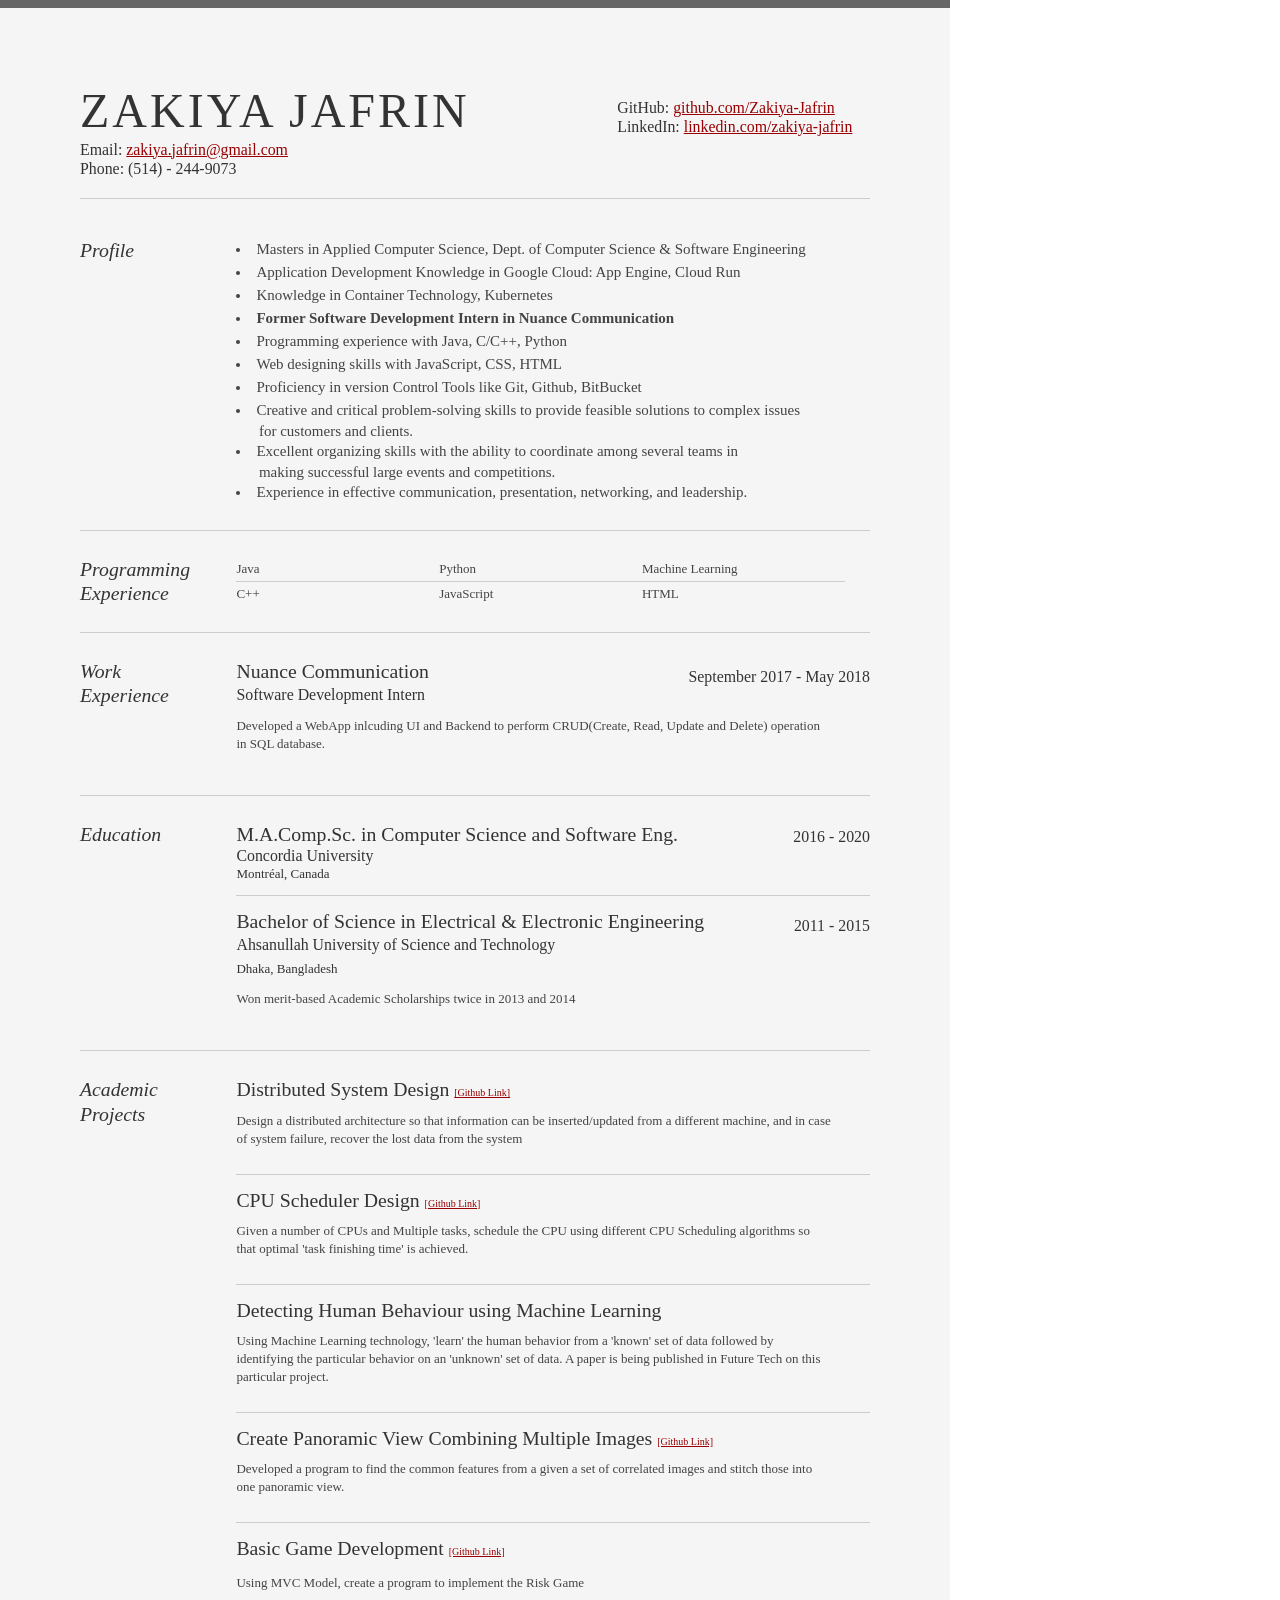
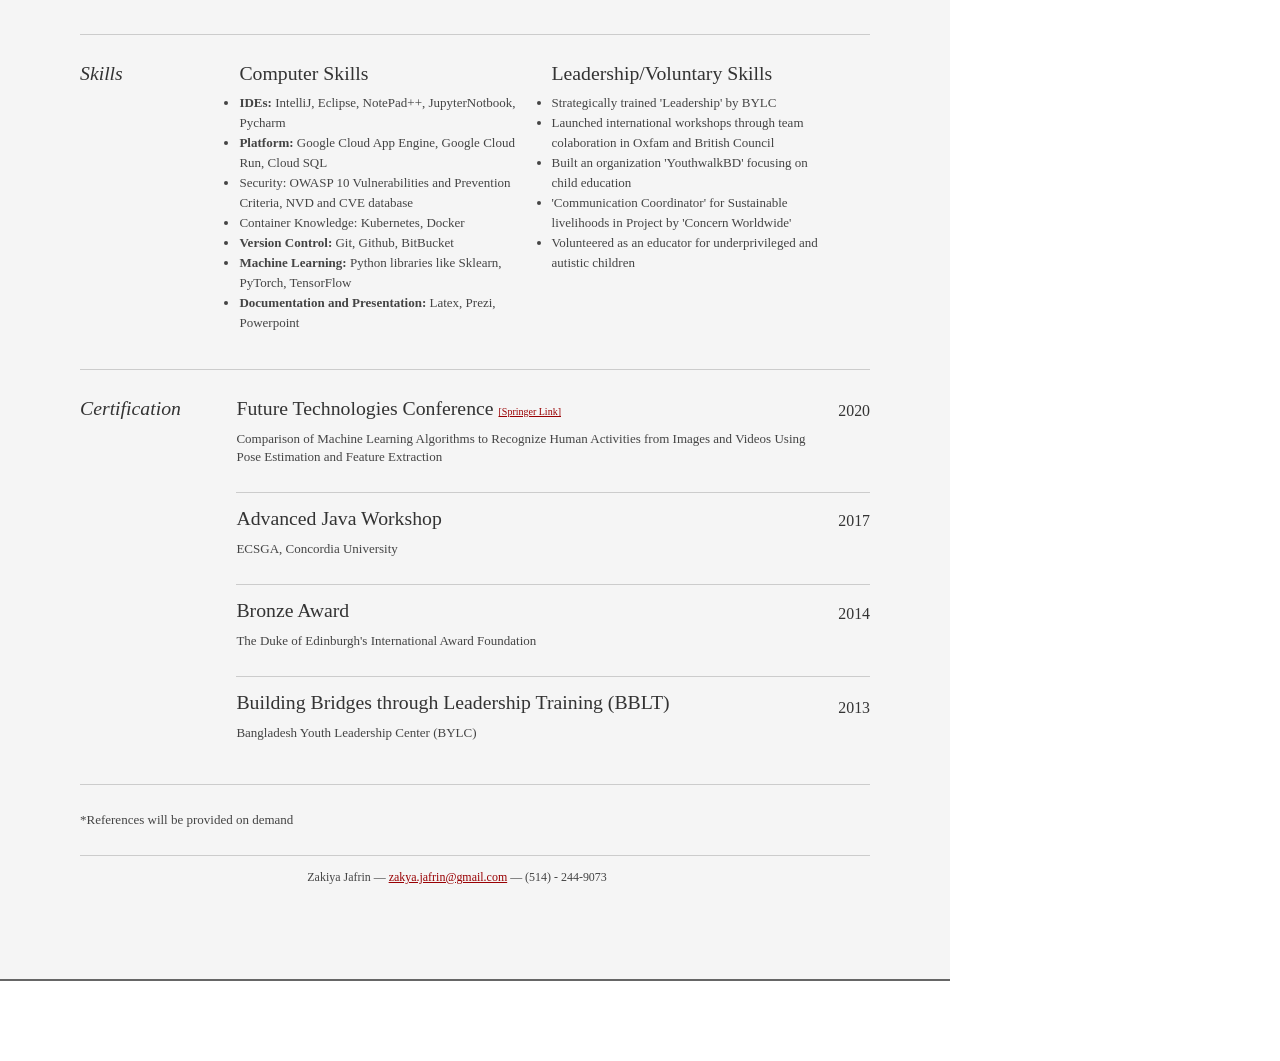
==== index.html @ 4175796d "Update index.html" ====
<!DOCTYPE html>
<html>
<head>

	<title >Zakiya Jafrin CV</title>
	<meta http-equiv="content-type" content="text/html; charset=utf-8" />

	<meta name="keywords" content="" />
	<meta name="description" content="" />


	<link rel="stylesheet" type="text/css" href="yahooapis.css" media="all" />
	<link rel="stylesheet" type="text/css" href="resume.css" media="all" />
</head>
<body>

<div id="doc2" >
	<div id="inner">

		<div id="hd">
			<div class="yui-gc" >
				<div class="yui-u first">
					<h1 style="margin-top: 30px;">Zakiya Jafrin</h1>
					<h3>Email: <a href="zakiya.jafrin@gmail.com">zakiya.jafrin@gmail.com</a></h3>
					<h3>Phone: (514) - 244-9073</h3>

				</div>

				<div  style="margin-top: 40px;" class="yui-u">
					<div class="contact-info">

						
						<h3>GitHub: <a href="https://github.com/Zakiya-Jafrin">github.com/Zakiya-Jafrin</a></h3>
						<h3>LinkedIn: <a href="https://www.linkedin.com/in/zakiya-jafrin/">linkedin.com/zakiya-jafrin</a></h3>

						

					
					</div><!--// .contact-info -->
				</div>
			</div><!--// .yui-gc -->
		</div><!--// hd -->

		<div id="bd">
			<div id="yui-main">
				<div class="yui-b">

					<div class="yui-gf">
						<div class="yui-u first">
							<h2>Profile</h2>
						</div>
						<div class="yui-u">
							<div class="sif3">
								
								<li>Masters in Applied Computer Science, Dept. of Computer Science & Software Engineering</li>
								<li>Application Development Knowledge in Google Cloud: App Engine, Cloud Run</li>
								<li>Knowledge in Container Technology, Kubernetes</li>
								<li><b>Former Software Development Intern in Nuance Communication</b></li>
  										<li>Programming experience with Java, C/C++, Python</li>
										 <li>Web designing skills with JavaScript, CSS, HTML</li>
										 <li>Proficiency in version Control Tools like Git, Github, BitBucket</li>

										<li>Creative and critical problem-solving skills to provide feasible solutions to complex issues 
											<p>  &nbsp &nbsp &nbsp for customers and clients.</p></li>
										<li>Excellent organizing skills with the ability to coordinate among several teams in
									       <p>  &nbsp &nbsp &nbsp making successful large events and competitions.</p></li>
										<li>Experience in effective communication, presentation, networking, and leadership.</li>
  							</div>
						</div>
					</div><!--// .yui-gf -->


					<div class="yui-gf">
						<div class="yui-u first">
							<h2>Programming Experience</h2>
						</div>
						<div class="yui-u">
							<ul class="talent">
								<div class= "sif1">
									<li>Java</li>
									
								</div>
								<li class="last">C++</li>
							</ul>

							<ul class="talent">
								<div class= "sif1">
									<li>Python</li>
										

							    </div>
								<li class="last">JavaScript</li>
							</ul>

							<ul class="talent">
								<div class= "sif1">
									<li>Machine Learning</li>
										
								</div>
								<li class="last">HTML</li>
							</ul>
						</div>
					</div><!--// .yui-gf-->


		




					<div class="yui-gf">

						<div class="yui-u first">
							<h2>Work Experience</h2>
						</div><!--// .yui-u -->

						<div class="yui-u">

							

							<div class="job last bottom">
								<h2>Nuance Communication</h2>
								<h3>Software Development Intern</h3>
								<h4>September 2017 - May 2018</h4>
								<p>Developed a WebApp inlcuding UI and Backend to perform CRUD(Create, Read, Update and Delete) operation in SQL database.</p>

							</div>

							<!-- <div class="job last bottom">
								<h2>Freelancing WebDeisgn</h2>
								<h3>WordPress, HTML, BootStrap, CSS</h3>
								<h4></h4>
								<p>Designing, coding, and modifying websites, from layout to function and according to a client's specifications. Strive to create visually appealing sites that feature user-friendly design and clear navigation.</p>

							</div> -->

							<!-- <div class="job">
								<h2> at D3 Innovation Center</h2>
								<h3>Junior Project Engineer</h3>
								<h4>July 2016 - September 2016</h4>
								<p></p>
								<p>I adied Several Tech start ups in d3 innovation incubators and developed an app that notifies a temperature threshold. I also coded Bluetooth module to send the information wirelessly</p>

							</div> -->


						


						</div><!--// .yui-u -->
					</div><!--// .yui-gf -->


					<div class="yui-gf">

						<div class="yui-u first">
							<h2>Education</h2>
						</div><!--// .yui-u -->

						<div class="yui-u">

							<div class="job">
								<h2>M.A.Comp.Sc. in Computer Science and Software Eng.</h2>

								<h3>Concordia University </h3>
								<h1>Montréal, Canada</h1>
								<h4>2016 - 2020</h4>

							</div>

							<div class="job last bottom">

								<h2>Bachelor of Science in Electrical & Electronic Engineering</h2>
								<h3>Ahsanullah University of Science and Technology</h3>
								<h1>Dhaka, Bangladesh</h1>
								<h4>2011 - 2015</h4>
								<p>Won merit-based Academic Scholarships twice in 2013 and 2014</p>
								<p></p>
							</div>

					


						</div><!--// .yui-u -->
					</div><!--// .yui-gf -->



					<div class="yui-gf">

						<div class="yui-u first">
							<h2>Academic Projects</h2>
						</div><!--// .yui-u -->

						<div class="yui-u">

							<div class="job">
								
								<h2>Distributed System Design <small style="font-size: 10px;"><a href="https://github.com/Zakiya-Jafrin/DistributedSystems">[Github Link]</a></small></h2>
								<h3></h3>
								<p>Design a distributed architecture so that information can be inserted/updated from a different machine, and in case of system failure, recover the lost data from the system</p>
							</div>
							<div class="job">
								<h2>CPU Scheduler Design <small style="font-size: 10px;"><a href="https://github.com/Zakiya-Jafrin/CPU-Sceduling">[Github Link]</a></small></h2>
								<h3></h3>
								<p>Given a number of CPUs and Multiple tasks, schedule the CPU using different CPU Scheduling algorithms so that optimal 'task finishing time' is achieved. </p>
							</div>

							<div class="job">
								<h2>Detecting Human Behaviour using Machine Learning</h2>
								<h3></h3>
								<p>Using Machine Learning technology, 'learn' the human behavior from a 'known' set of data followed by identifying the particular behavior on an 'unknown' set of data. A paper is being published in Future Tech on this particular project. </p>
							</div>

							<div class="job">
								<h2>Create Panoramic View Combining Multiple Images <small style="font-size: 10px;"><a href="https://github.com/Zakiya-Jafrin/Image_Stitching-Panorama">[Github Link]</a></small></h2>
								<h3></h3>
								<p>Developed a program to find the common features from a given a set of correlated images and stitch those into one panoramic view.</p>
							</div>

							<div class="job last bottom">
								<h2>Basic Game Development <small style="font-size: 10px;"><a href="https://github.com/Zakiya-Jafrin/Risk-Game-MVC-Model">[Github Link]</a></small></h2>
								<h3></h3>
								<p>Using MVC Model, create a program to implement the Risk Game </p>
							</div>


						</div><!--// .yui-u -->
					</div><!--// .yui-gf -->

					
					<div class="yui-gf">
						<div class="yui-u first">
							<h2>Skills</h2>
						</div>
						<div class="yui-u">

								<div class="talentmodified">
									<h2>Computer Skills</h2>
									<div class="sif2">
									<ul>
										  <li><b>IDEs:</b> IntelliJ, Eclipse, NotePad++, JupyterNotbook, Pycharm </li>

										  
							  
										<li> <b>Platform:</b> Google Cloud App Engine, Google Cloud Run, Cloud SQL</li>
										<li>Security: OWASP 10 Vulnerabilities and Prevention Criteria, NVD and CVE database</li>
									<li> Container Knowledge: Kubernetes, Docker</li>

									<li> <b>Version Control:</b> Git, Github, BitBucket</li>
									<li> <b>Machine Learning:</b> Python libraries like Sklearn, PyTorch, TensorFlow</li>
 										<li> <b>Documentation and Presentation:</b> Latex, Prezi, Powerpoint</li>
  									</div>
  									</ul>

								</div>

								<div class="talentmodified">
									<h2>Leadership/Voluntary Skills</h2>
									<div class="sif2">
									<ul>
  										<li>Strategically trained 'Leadership' by BYLC</li>
  										<li>Launched international workshops through team colaboration in Oxfam and British Council</li>
 										<li>Built an organization 'YouthwalkBD' focusing on child education</li>
										 
										 <li>'Communication Coordinator' for Sustainable livelihoods in Project by 'Concern Worldwide' </li>
										 <li>Volunteered as an educator for underprivileged and autistic children</li>
 									</ul>
  									</div>
								</div>

						
						</div>
					</div><!--// .yui-gf -->


					<div class="yui-gf">

						<div class="yui-u first">
							<h2>Certification</h2>
						</div><!--// .yui-u -->

						<div class="yui-u">

							<div class="job">
								<h2>Future Technologies Conference <small style="font-size: 10px;"><a href="https://link.springer.com/chapter/10.1007/978-3-030-63128-4_7">[Springer Link]</a></small></h2>
								<p>Comparison of Machine Learning Algorithms to Recognize Human Activities from Images and Videos
									Using Pose Estimation and Feature Extraction </p>
								<h4>2020</h4>

							</div>

							<div class="job">
								<h2>Advanced Java Workshop</h2>
								<p>ECSGA, Concordia University</p>
								<h4>2017</h4>
							</div>

							<div class="job">
								<h2>Bronze Award</h2>
								<p>The Duke of Edinburgh's International Award Foundation</p>
								<h4>2014</h4>
							</div>

							<div class="job last bottom">
								<h2>Building Bridges through Leadership Training (BBLT)</h2>
								<p>Bangladesh Youth Leadership Center (BYLC)</p>
								<h4>2013</h4>
							</div>

							

						

						</div><!--// .yui-u -->
					</div><!--// .yui-gf -->


					


			<p>*References will be provided on demand</p>

				</div><!--// .yui-b -->
			</div><!--// yui-main -->
		</div><!--// bd -->

		<div id="ft">
			<p>Zakiya Jafrin &mdash; <a href="zakiya.jafrin@gmail.com">zakya.jafrin@gmail.com</a> &mdash; (514) - 244-9073</p>

		</div><!--// footer -->

	</div><!-- // inner -->


</div><!--// doc -->


</body>
</html>
---- yahooapis.css ----
/*
Copyright (c) 2009, Yahoo! Inc. All rights reserved.
Code licensed under the BSD License:
http://developer.yahoo.net/yui/license.txt
version: 2.7.0
*/
html{color:#000;background:#FFF;}body,div,dl,dt,dd,ul,ol,li,h1,h2,h3,h4,h5,h6,pre,code,form,fieldset,legend,input,button,textarea,p,blockquote,th,td{margin:0;padding:0;}table{border-collapse:collapse;border-spacing:0;}fieldset,img{border:0;}address,caption,cite,code,dfn,em,strong,th,var,optgroup{font-style:inherit;font-weight:inherit;}del,ins{text-decoration:none;}li{list-style:none;}caption,th{text-align:left;}h1,h2,h3,h4,h5,h6{font-size:100%;font-weight:normal;}q:before,q:after{content:'';}abbr,acronym{border:0;font-variant:normal;}sup{vertical-align:baseline;}sub{vertical-align:baseline;}legend{color:#000;}input,button,textarea,select,optgroup,option{font-family:inherit;font-size:inherit;font-style:inherit;font-weight:inherit;}input,button,textarea,select{*font-size:100%;}body{font:13px/1.231 arial,helvetica,clean,sans-serif;*font-size:small;*font:x-small;}select,input,button,textarea,button{font:99% arial,helvetica,clean,sans-serif;}table{font-size:inherit;font:100%;}pre,code,kbd,samp,tt{font-family:monospace;*font-size:108%;line-height:100%;}body{text-align:center;}#doc,#doc2,#doc3,#doc4,.yui-t1,.yui-t2,.yui-t3,.yui-t4,.yui-t5,.yui-t6,.yui-t7{margin:auto;text-align:left;width:57.69em;*width:56.25em;}#doc2{width:73.076em;*width:71.25em;}#doc3{margin:auto 10px;width:auto;}#doc4{width:74.923em;*width:73.05em;}.yui-b{position:relative;}.yui-b{_position:static;}#yui-main .yui-b{position:static;}#yui-main,.yui-g .yui-u .yui-g{width:100%;}.yui-t1 #yui-main,.yui-t2 #yui-main,.yui-t3 #yui-main{float:right;margin-left:-25em;}.yui-t4 #yui-main,.yui-t5 #yui-main,.yui-t6 #yui-main{float:left;margin-right:-25em;}.yui-t1 .yui-b{float:left;width:12.30769em;*width:12.00em;}.yui-t1 #yui-main .yui-b{margin-left:13.30769em;*margin-left:13.05em;}.yui-t2 .yui-b{float:left;width:13.8461em;*width:13.50em;}.yui-t2 #yui-main .yui-b{margin-left:14.8461em;*margin-left:14.55em;}.yui-t3 .yui-b{float:left;width:23.0769em;*width:22.50em;}.yui-t3 #yui-main .yui-b{margin-left:24.0769em;*margin-left:23.62em;}.yui-t4 .yui-b{float:right;width:13.8456em;*width:13.50em;}.yui-t4 #yui-main .yui-b{margin-right:14.8456em;*margin-right:14.55em;}.yui-t5 .yui-b{float:right;width:18.4615em;*width:18.00em;}.yui-t5 #yui-main .yui-b{margin-right:19.4615em;*margin-right:19.125em;}.yui-t6 .yui-b{float:right;width:23.0769em;*width:22.50em;}.yui-t6 #yui-main .yui-b{margin-right:24.0769em;*margin-right:23.62em;}.yui-t7 #yui-main .yui-b{display:block;margin:0 0 1em 0;}#yui-main .yui-b{float:none;width:auto;}.yui-gb .yui-u,.yui-g .yui-gb .yui-u,.yui-gb .yui-g,.yui-gb .yui-gb,.yui-gb .yui-gc,.yui-gb .yui-gd,.yui-gb .yui-ge,.yui-gb .yui-gf,.yui-gc .yui-u,.yui-gc .yui-g,.yui-gd .yui-u{float:left;}.yui-g .yui-u,.yui-g .yui-g,.yui-g .yui-gb,.yui-g .yui-gc,.yui-g .yui-gd,.yui-g .yui-ge,.yui-g .yui-gf,.yui-gc .yui-u,.yui-gd .yui-g,.yui-g .yui-gc .yui-u,.yui-ge .yui-u,.yui-ge .yui-g,.yui-gf .yui-g,.yui-gf .yui-u{float:right;}.yui-g div.first,.yui-gb div.first,.yui-gc div.first,.yui-gd div.first,.yui-ge div.first,.yui-gf div.first,.yui-g .yui-gc div.first,.yui-g .yui-ge div.first,.yui-gc div.first div.first{float:left;}.yui-g .yui-u,.yui-g .yui-g,.yui-g .yui-gb,.yui-g .yui-gc,.yui-g .yui-gd,.yui-g .yui-ge,.yui-g .yui-gf{width:49.1%;}.yui-gb .yui-u,.yui-g .yui-gb .yui-u,.yui-gb .yui-g,.yui-gb .yui-gb,.yui-gb .yui-gc,.yui-gb .yui-gd,.yui-gb .yui-ge,.yui-gb .yui-gf,.yui-gc .yui-u,.yui-gc .yui-g,.yui-gd .yui-u{width:32%;margin-left:1.99%;}.yui-gb .yui-u{*margin-left:1.9%;*width:31.9%;}.yui-gc div.first,.yui-gd .yui-u{width:66%;}.yui-gd div.first{width:32%;}.yui-ge div.first,.yui-gf .yui-u{width:74.2%;}.yui-ge .yui-u,.yui-gf div.first{width:24%;}.yui-g .yui-gb div.first,.yui-gb div.first,.yui-gc div.first,.yui-gd div.first{margin-left:0;}.yui-g .yui-g .yui-u,.yui-gb .yui-g .yui-u,.yui-gc .yui-g .yui-u,.yui-gd .yui-g .yui-u,.yui-ge .yui-g .yui-u,.yui-gf .yui-g .yui-u{width:49%;*width:48.1%;*margin-left:0;}.yui-g .yui-g .yui-u{width:48.1%;}.yui-g .yui-gb div.first,.yui-gb .yui-gb div.first{*margin-right:0;*width:32%;_width:31.7%;}.yui-g .yui-gc div.first,.yui-gd .yui-g{width:66%;}.yui-gb .yui-g div.first{*margin-right:4%;_margin-right:1.3%;}.yui-gb .yui-gc div.first,.yui-gb .yui-gd div.first{*margin-right:0;}.yui-gb .yui-gb .yui-u,.yui-gb .yui-gc .yui-u{*margin-left:1.8%;_margin-left:4%;}.yui-g .yui-gb .yui-u{_margin-left:1.0%;}.yui-gb .yui-gd .yui-u{*width:66%;_width:61.2%;}.yui-gb .yui-gd div.first{*width:31%;_width:29.5%;}.yui-g .yui-gc .yui-u,.yui-gb .yui-gc .yui-u{width:32%;_float:right;margin-right:0;_margin-left:0;}.yui-gb .yui-gc div.first{width:66%;*float:left;*margin-left:0;}.yui-gb .yui-ge .yui-u,.yui-gb .yui-gf .yui-u{margin:0;}.yui-gb .yui-gb .yui-u{_margin-left:.7%;}.yui-gb .yui-g div.first,.yui-gb .yui-gb div.first{*margin-left:0;}.yui-gc .yui-g .yui-u,.yui-gd .yui-g .yui-u{*width:48.1%;*margin-left:0;}.yui-gb .yui-gd div.first{width:32%;}.yui-g .yui-gd div.first{_width:29.9%;}.yui-ge .yui-g{width:24%;}.yui-gf .yui-g{width:74.2%;}.yui-gb .yui-ge div.yui-u,.yui-gb .yui-gf div.yui-u{float:right;}.yui-gb .yui-ge div.first,.yui-gb .yui-gf div.first{float:left;}.yui-gb .yui-ge .yui-u,.yui-gb .yui-gf div.first{*width:24%;_width:20%;}.yui-gb .yui-ge div.first,.yui-gb .yui-gf .yui-u{*width:73.5%;_width:65.5%;}.yui-ge div.first .yui-gd .yui-u{width:65%;}.yui-ge div.first .yui-gd div.first{width:32%;}#hd:after,#bd:after,#ft:after,.yui-g:after,.yui-gb:after,.yui-gc:after,.yui-gd:after,.yui-ge:after,.yui-gf:after{content:".";display:block;height:0;clear:both;visibility:hidden;}#hd,#bd,#ft,.yui-g,.yui-gb,.yui-gc,.yui-gd,.yui-ge,.yui-gf{zoom:1;}
---- resume.css ----
.msg { padding: 10px; background: #222; position: relative; }
.msg h1 { color: #fff;  }
.msg a { margin-left: 20px; background: #408814; color: white; padding: 4px 8px; text-decoration: none; }
.msg a:hover { background: #266400; }

#doc2{margin-left: 0px; margin-top: -80px}
/* //-- yui-grids style overrides -- */
body { font-family: Georgia; color: #444; }
#inner { padding: 10px 80px; margin: 80px auto; background: #f5f5f5; border: solid #666; border-width: 8px 0 2px 0; }
.yui-gf { margin-bottom: 2em; padding-bottom: 2em; border-bottom: 1px solid #ccc; }

/* //-- header, body, footer -- */
#hd { margin: 2.5em 0 3em 0; padding-bottom: 1.5em; border-bottom: 1px solid #ccc }
#hd h2 {  letter-spacing: 2px; }
#bd, #ft { margin-bottom: 2em; }

/* //-- footer -- */
#ft { padding: 1em 0 5em 0; font-size: 92%; border-top: 1px solid #ccc; text-align: center; }
#ft p { margin-bottom: 0; text-align: center;   }


/* //-- core typography and style -- */
#hd h1 { font-size: 48px; text-transform: uppercase; letter-spacing: 3px; }
h2 { font-size: 152% }
h3, h4 { font-size: 122%; }
h1, h2, h3, h4 { color: #333; }
p { font-size: 100%; line-height: 18px; padding-right: 3em; }
a { color: #990003 }
a:hover { text-decoration: none; }
strong { font-weight: bold; }

p.enlarge { font-size: 120%; padding-right: 1em; line-height: 20px; }
p.enlarge span { color: #000 }
.contact-info { margin-top: 7px; }
.first h2 { font-style: italic; }
.last { border-bottom: 0 }


/* //-- section styles -- */

a#pdf { display: block; float: left; background: #666; color: white; padding: 6px 50px 6px 12px; margin-bottom: 6px; text-decoration: none;  }
a#pdf:hover { background: #222; }

.job { position: relative; margin-bottom: 1em; padding-bottom: 1em; border-bottom: 1px solid #ccc; }
.job h4 { position: absolute; top: 0.35em; right: 0 }
.job p { margin: 0.75em 0 1em 0; }

.last { line-height: 24px; border: none; }
.skills-list {  }
.skills-list ul { margin: 0; }
.skills-list li { margin: 3px 0; padding: 3px 0; }
.skills-list li span { font-size: 152%; display: block; margin-bottom: -2px; padding: 0 }
.talent { width: 32%; float: left;}
.talent h2 { margin-bottom: 6px; }
.talentmodified { width: 45%; float: left; margin-right: 24px; text-align: justify-all; margin-bottom: 10px; margin-left: 3px}
.talentmodified h2 { margin-bottom: 8px; }
.sif1 li { line-height: 24px; border-bottom: 1px solid #ccc; }
.sif2 li {list-style-type:disc; line-height: 20px;}
.sif2 ul {text-align: left}
.sif3 li {list-style-type:disc; line-height: 23px; font-size:15px; text-align: justify;}

#srt-ttab { margin-bottom: 100px; text-align: center;  }
#srt-ttab img.last { margin-top: 20px }

/* --// override to force 1/8th width grids -- */
.yui-gf .yui-u{width:80.2%;}
.yui-gf div.first{width:12.3%;}
.bottom {margin-bottom: -10px}
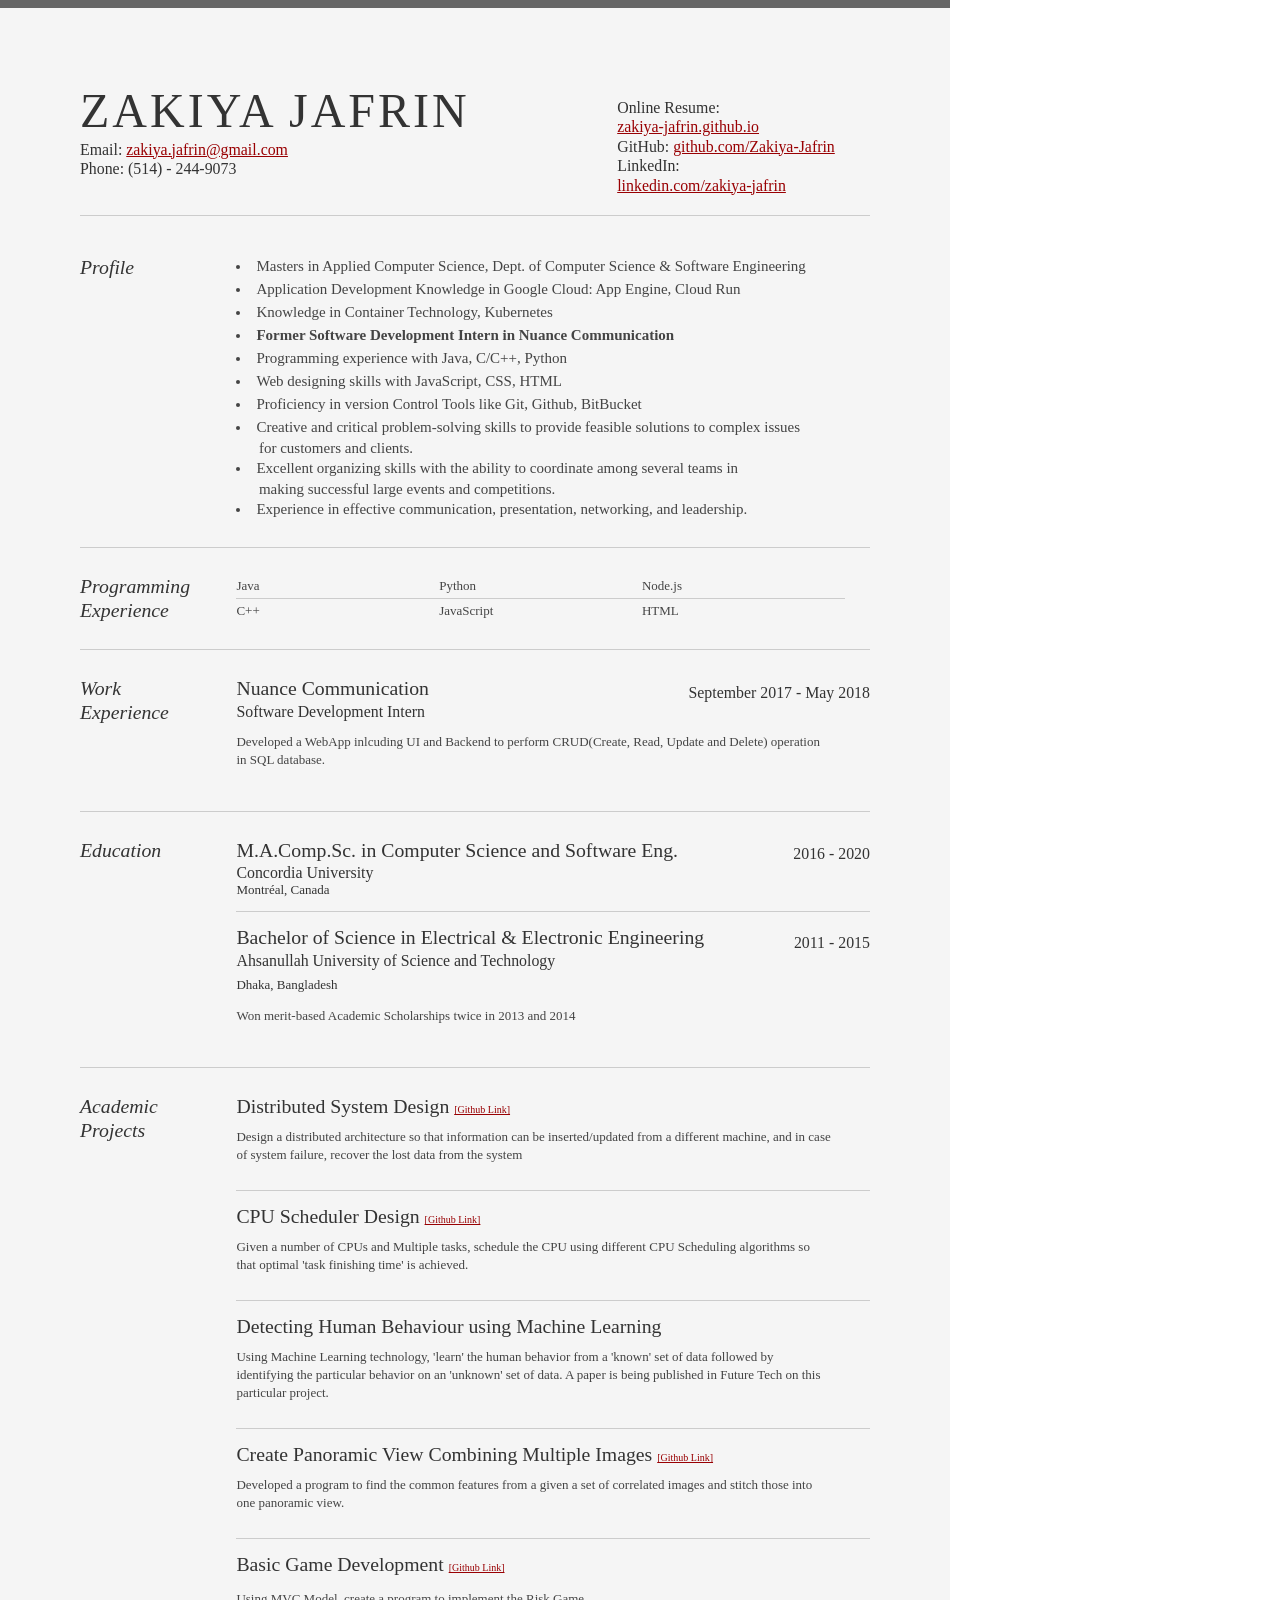
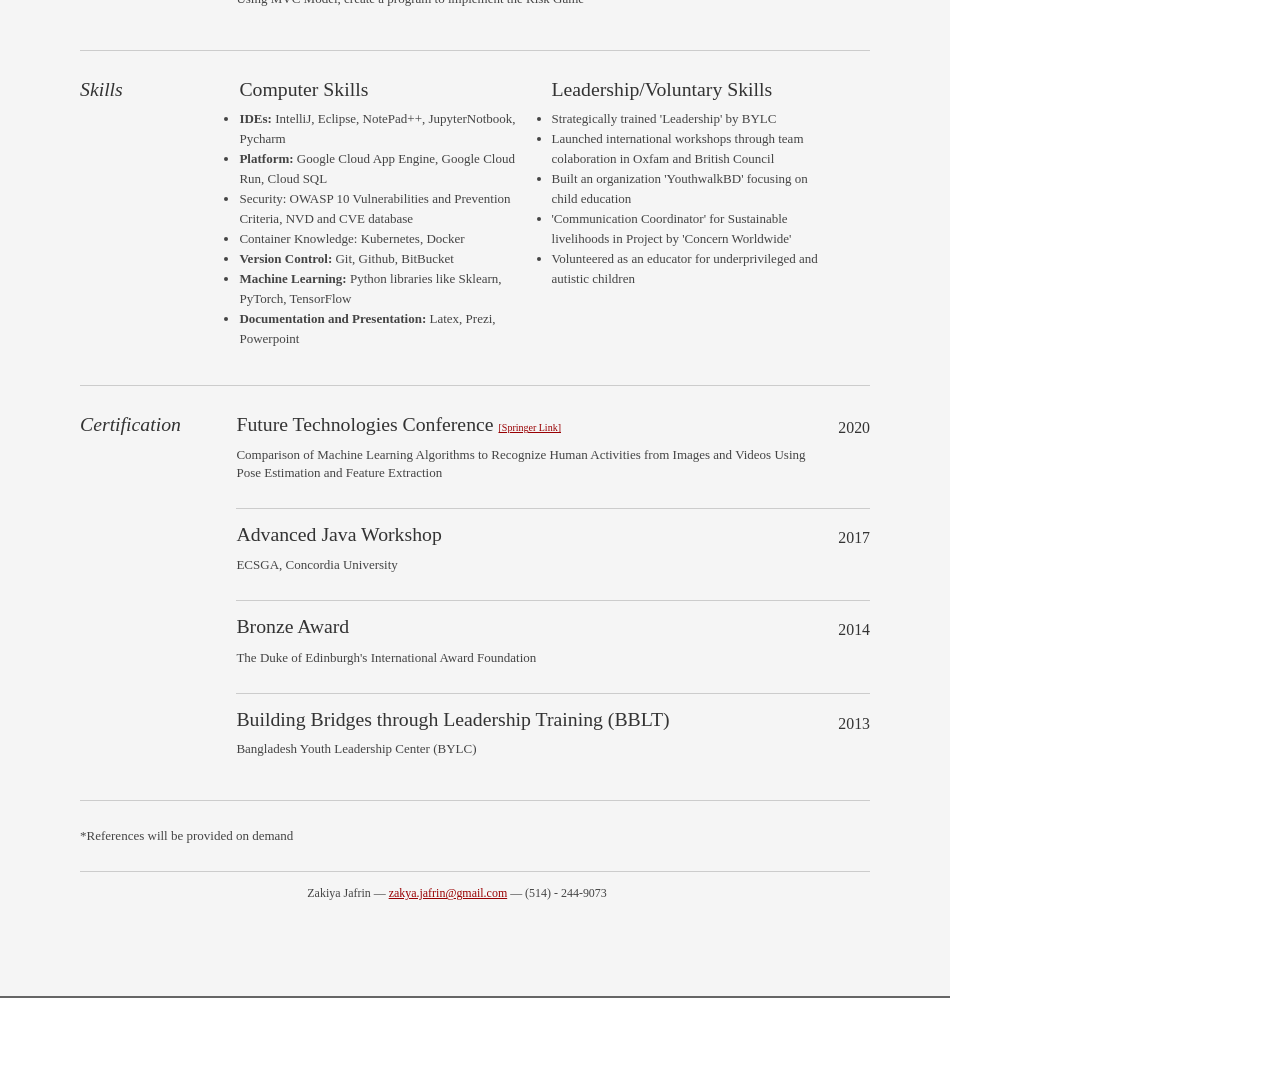
==== commit 1aed5a38: "Update index.html" ====
--- a/index.html
+++ b/index.html
@@ -29,10 +29,13 @@
 				<div  style="margin-top: 40px;" class="yui-u">
 					<div class="contact-info">
 
+						<h3>Online Resume: <p></p><a href="https://zakiya-jafrin.github.io/">zakiya-jafrin.github.io</a></h3>
+
 						
 						<h3>GitHub: <a href="https://github.com/Zakiya-Jafrin">github.com/Zakiya-Jafrin</a></h3>
-						<h3>LinkedIn: <a href="https://www.linkedin.com/in/zakiya-jafrin/">linkedin.com/zakiya-jafrin</a></h3>
-
+						<h3>LinkedIn: <p></p><a href="https://www.linkedin.com/in/zakiya-jafrin/">linkedin.com/zakiya-jafrin</a></h3>
+
+						
 						
 
 					
@@ -94,7 +97,7 @@
 
 							<ul class="talent">
 								<div class= "sif1">
-									<li>Machine Learning</li>
+									<li>Node.js</li>
 										
 								</div>
 								<li class="last">HTML</li>
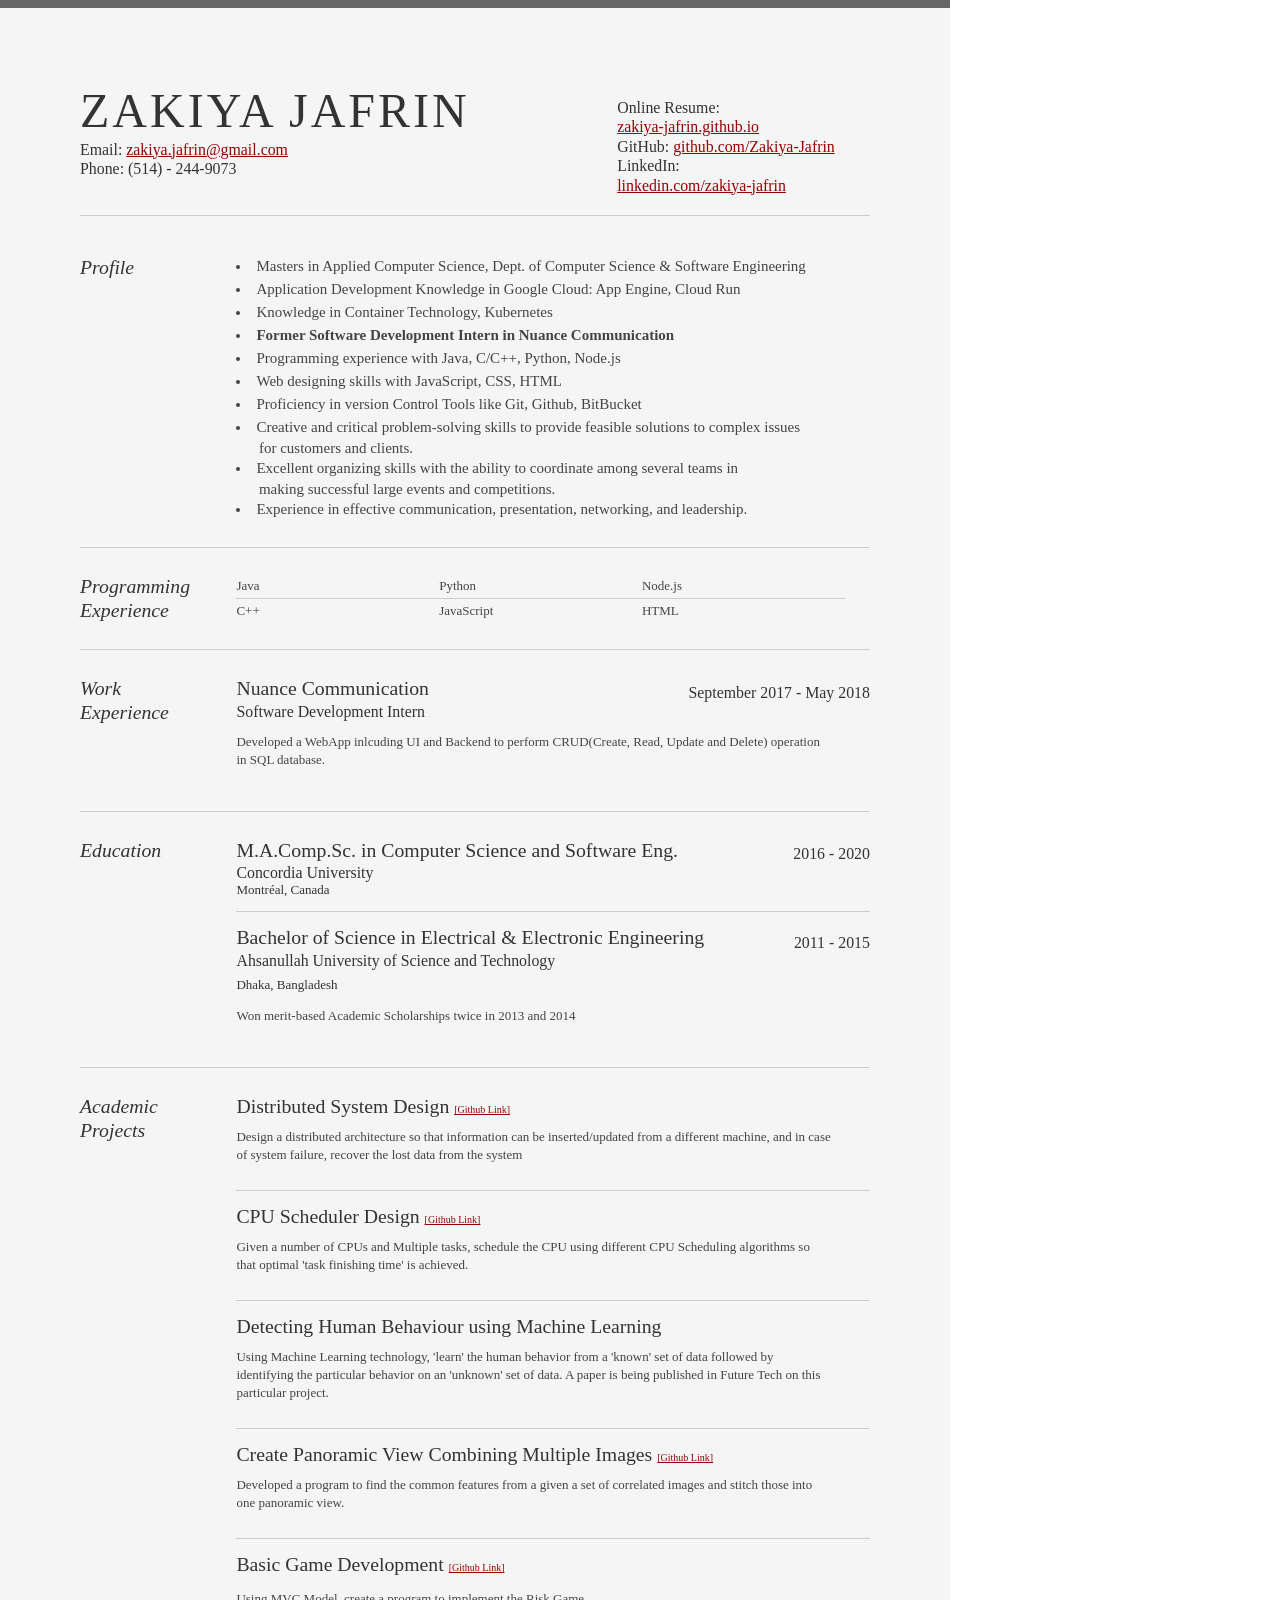
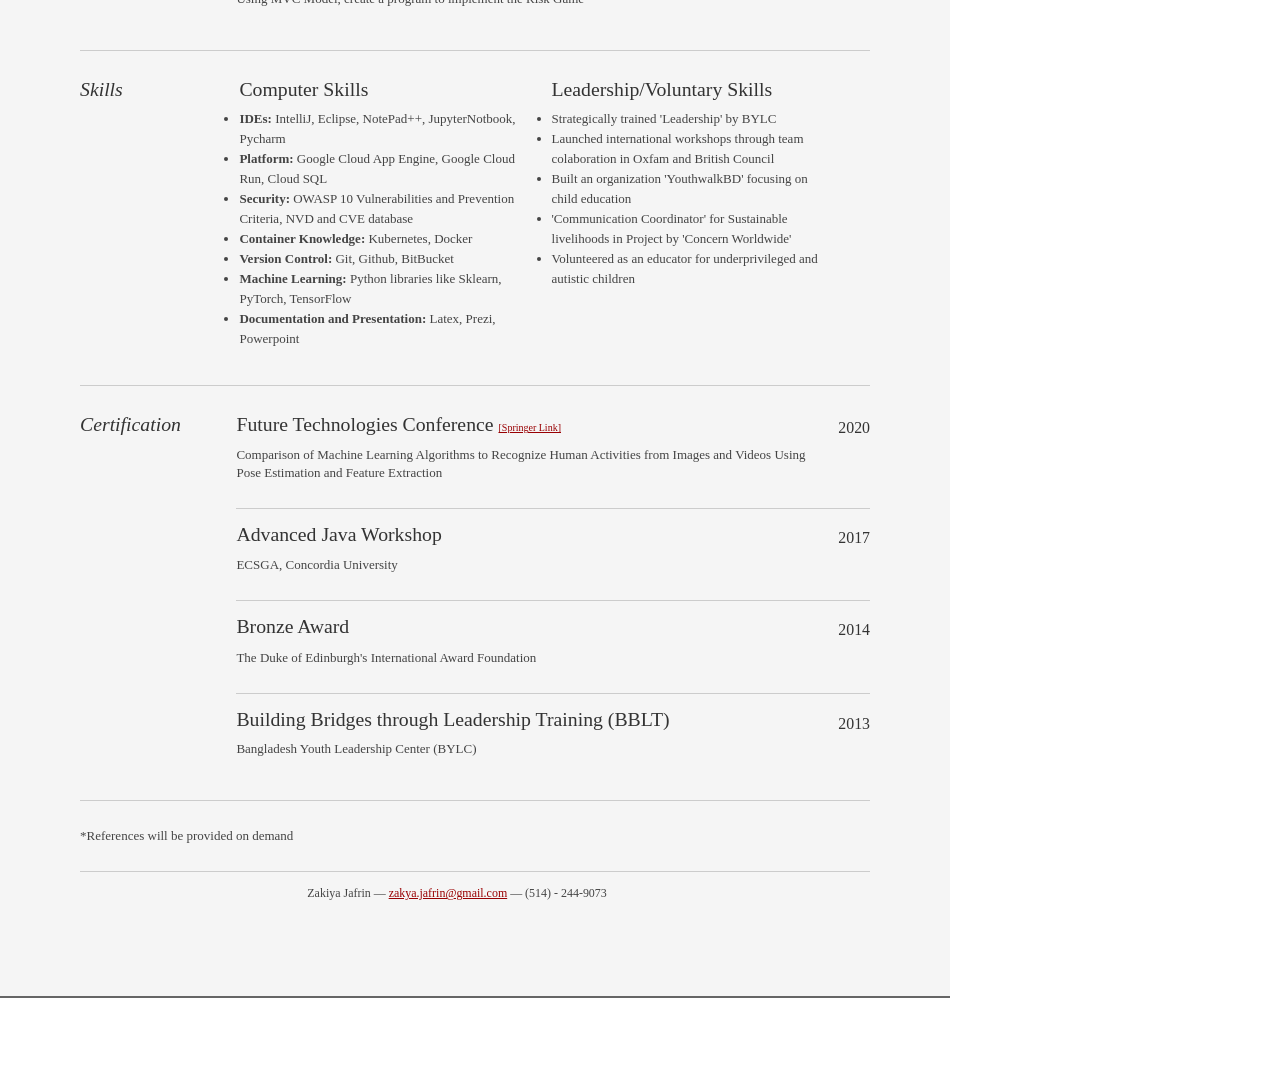
==== commit fedba31e: "Update index.html" ====
--- a/index.html
+++ b/index.html
@@ -59,7 +59,7 @@
 								<li>Application Development Knowledge in Google Cloud: App Engine, Cloud Run</li>
 								<li>Knowledge in Container Technology, Kubernetes</li>
 								<li><b>Former Software Development Intern in Nuance Communication</b></li>
-  										<li>Programming experience with Java, C/C++, Python</li>
+  										<li>Programming experience with Java, C/C++, Python, Node.js</li>
 										 <li>Web designing skills with JavaScript, CSS, HTML</li>
 										 <li>Proficiency in version Control Tools like Git, Github, BitBucket</li>
 
@@ -247,8 +247,8 @@
 										  
 							  
 										<li> <b>Platform:</b> Google Cloud App Engine, Google Cloud Run, Cloud SQL</li>
-										<li>Security: OWASP 10 Vulnerabilities and Prevention Criteria, NVD and CVE database</li>
-									<li> Container Knowledge: Kubernetes, Docker</li>
+										<li><b>Security: </b>OWASP 10 Vulnerabilities and Prevention Criteria, NVD and CVE database</li>
+										<li> <b>Container Knowledge:</b> Kubernetes, Docker</li>
 
 									<li> <b>Version Control:</b> Git, Github, BitBucket</li>
 									<li> <b>Machine Learning:</b> Python libraries like Sklearn, PyTorch, TensorFlow</li>
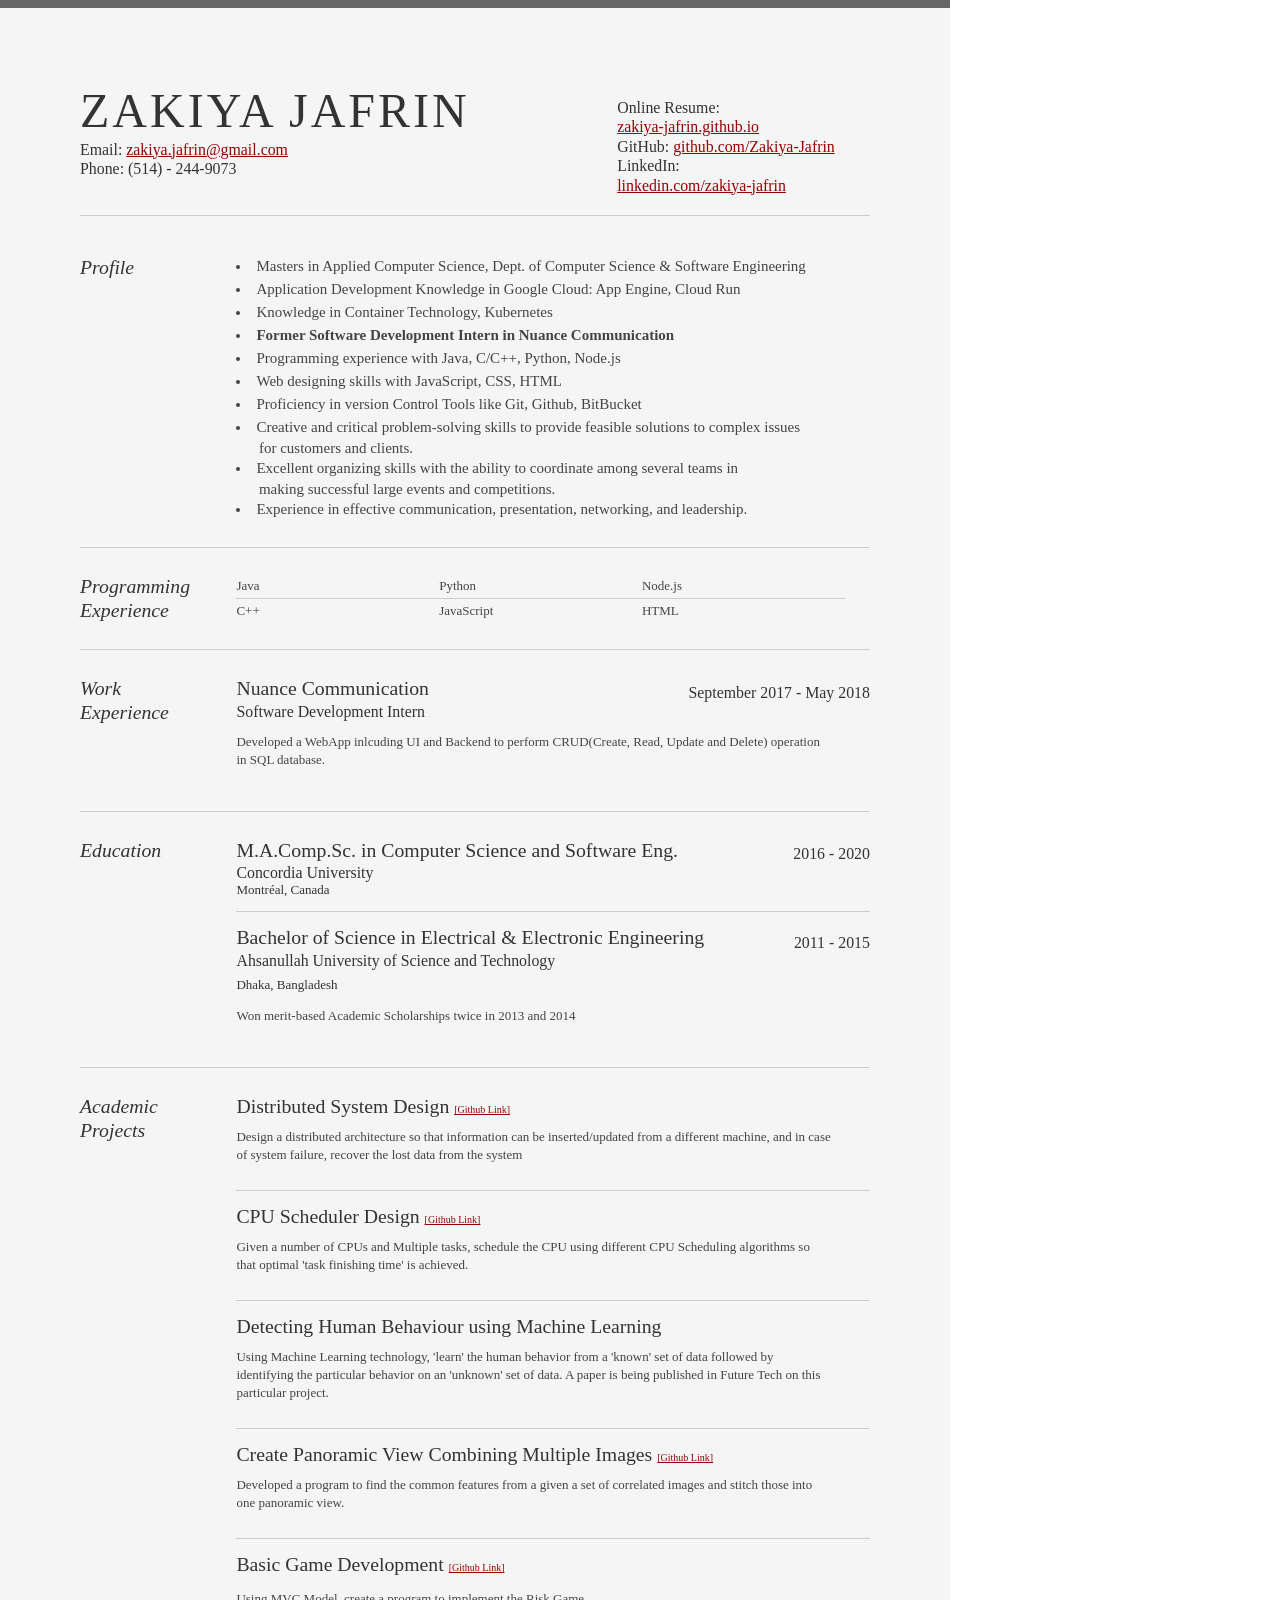
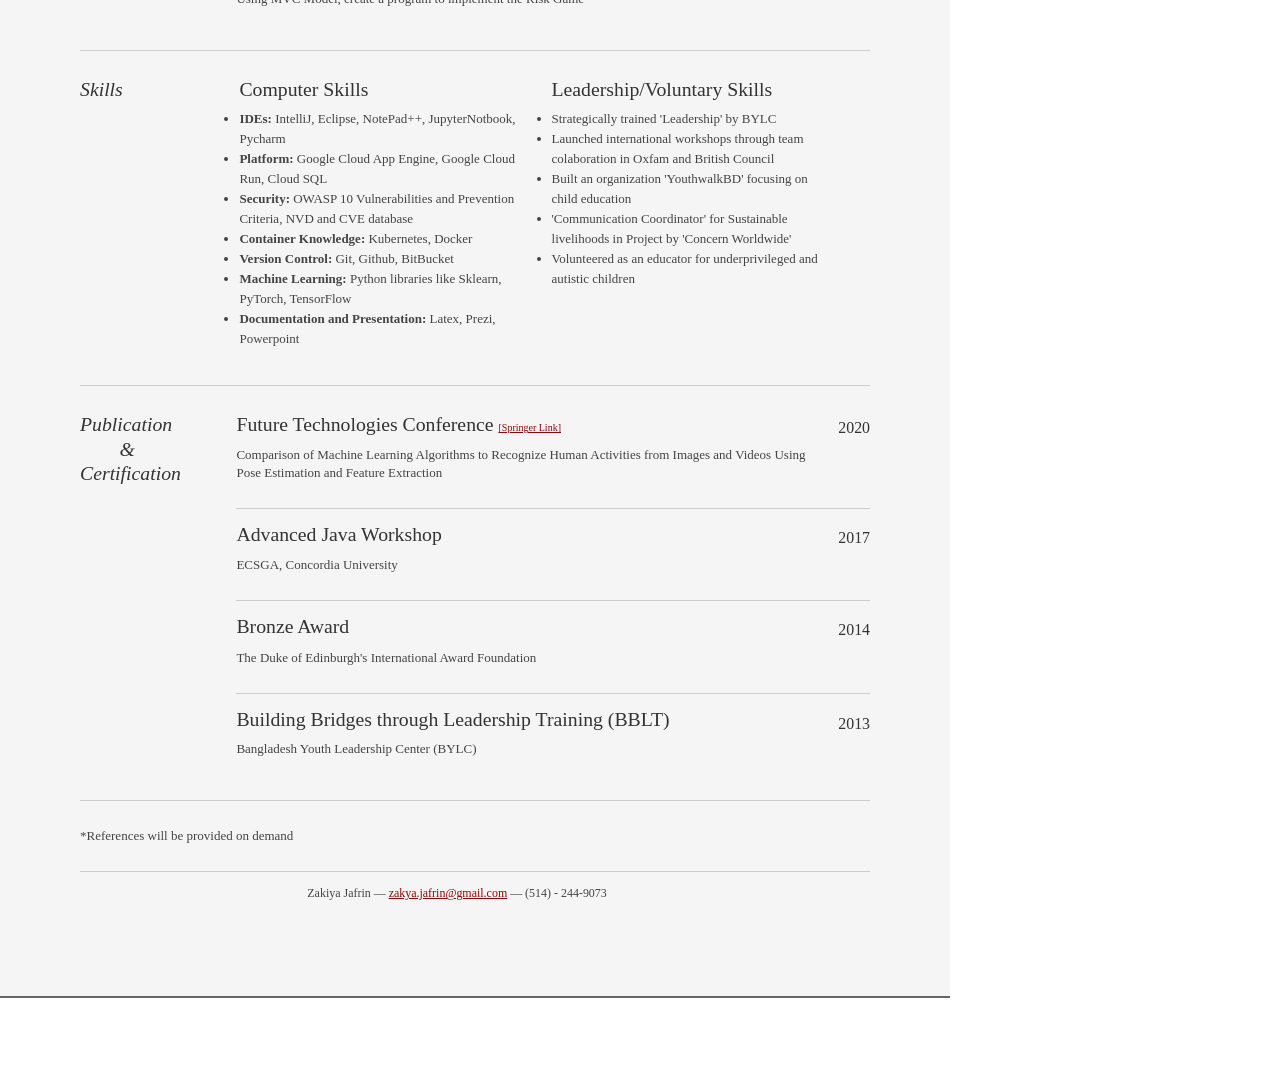
==== commit 7685bbc0: "Update index.html" ====
--- a/index.html
+++ b/index.html
@@ -280,7 +280,8 @@
 					<div class="yui-gf">
 
 						<div class="yui-u first">
-							<h2>Certification</h2>
+							<h2>Publication &nbsp &nbsp &nbsp &nbsp & Certification</h2>
+
 						</div><!--// .yui-u -->
 
 						<div class="yui-u">
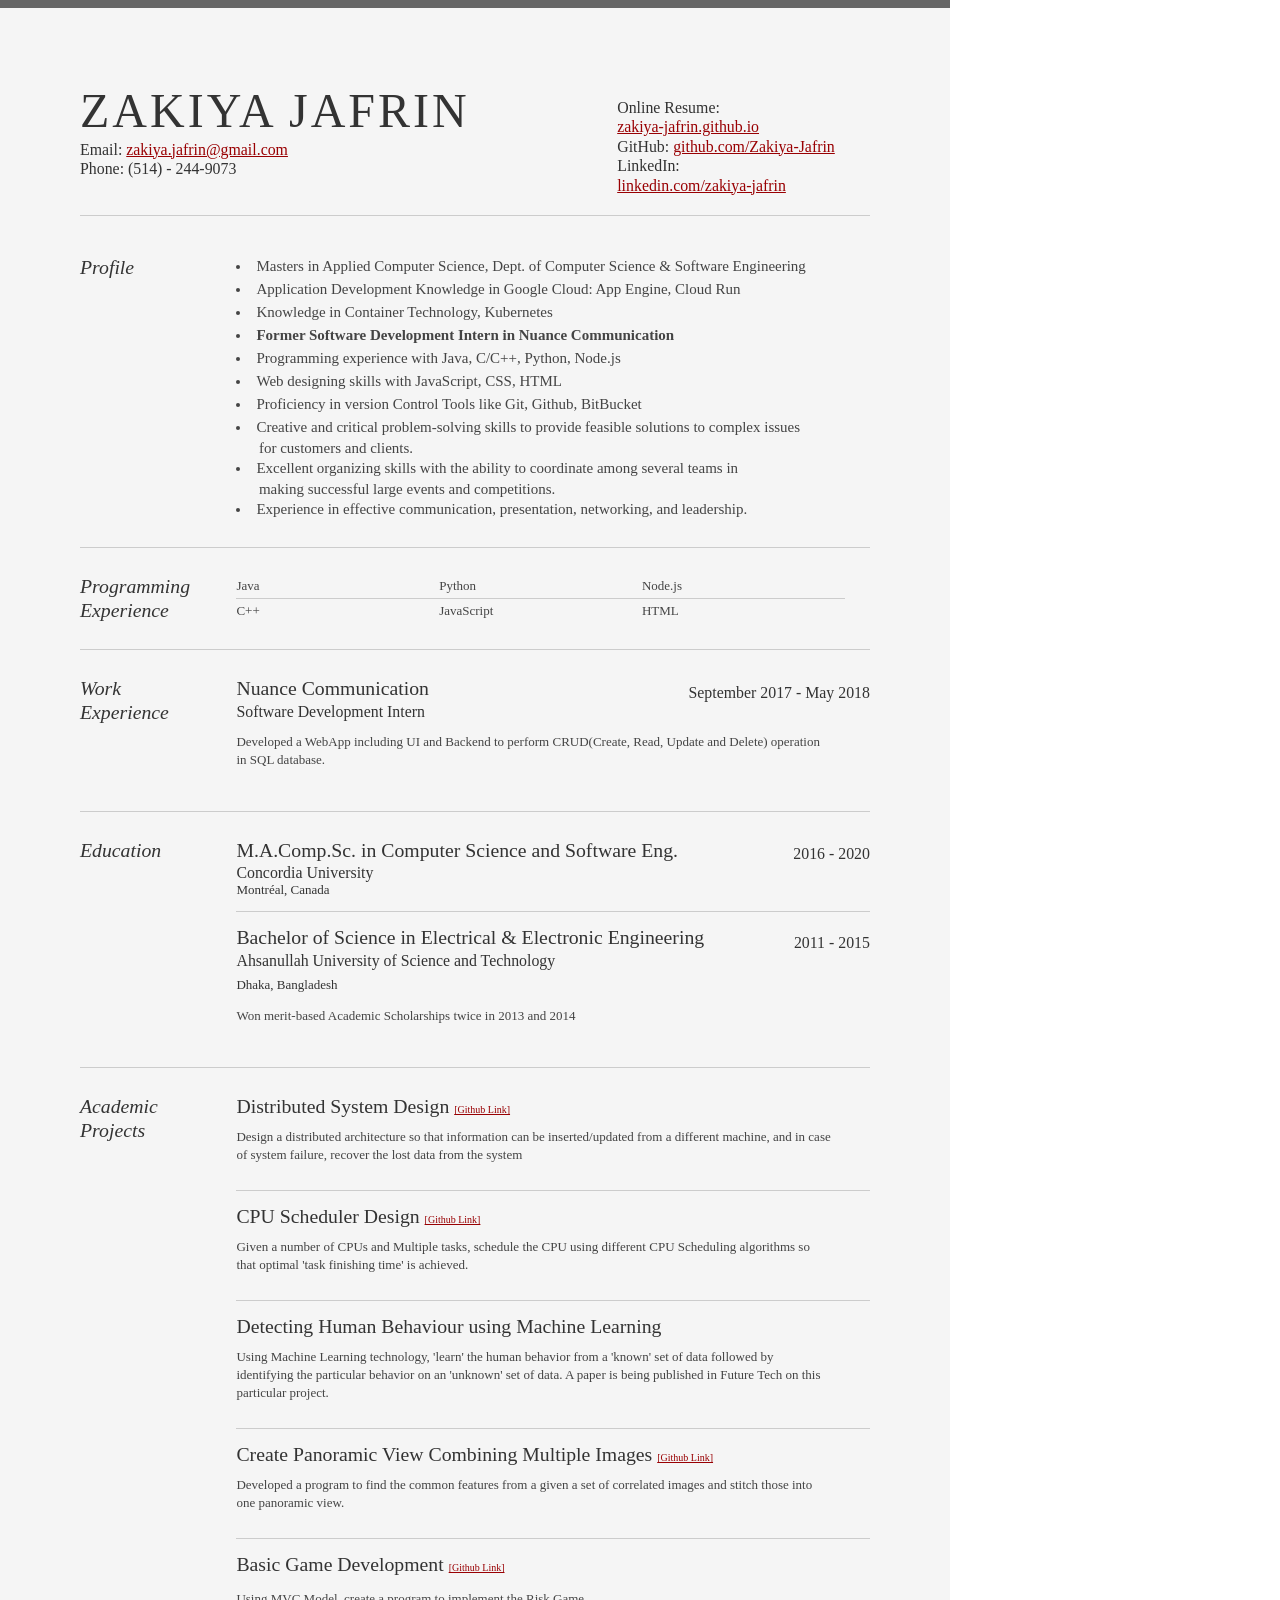
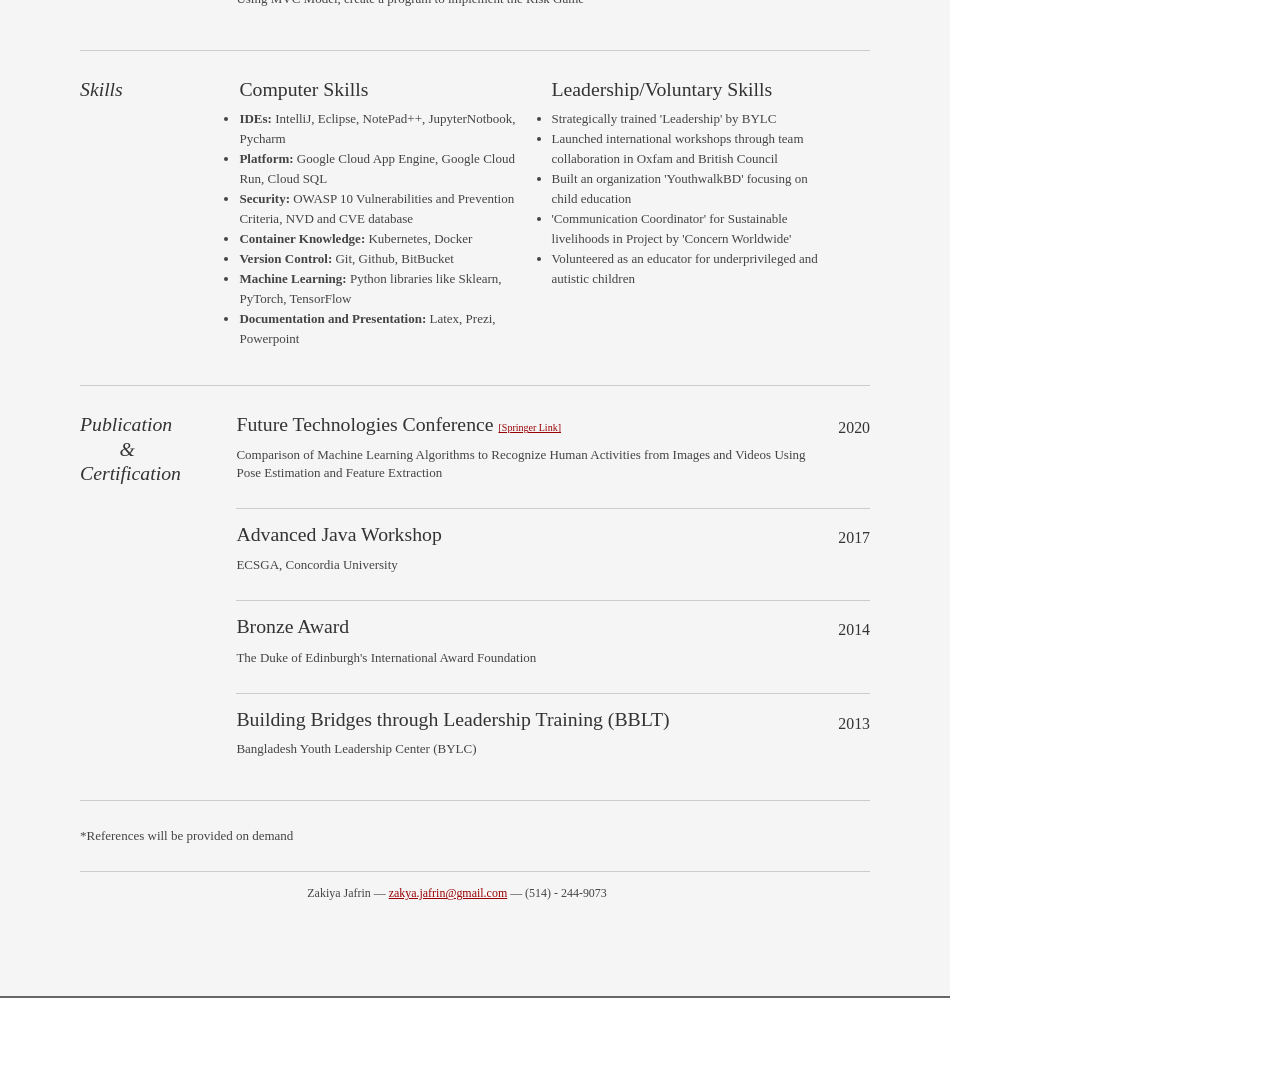
==== commit 05c348da: "Update index.html" ====
--- a/index.html
+++ b/index.html
@@ -125,7 +125,7 @@
 								<h2>Nuance Communication</h2>
 								<h3>Software Development Intern</h3>
 								<h4>September 2017 - May 2018</h4>
-								<p>Developed a WebApp inlcuding UI and Backend to perform CRUD(Create, Read, Update and Delete) operation in SQL database.</p>
+								<p>Developed a WebApp including UI and Backend to perform CRUD(Create, Read, Update and Delete) operation in SQL database.</p>
 
 							</div>
 
@@ -263,7 +263,7 @@
 									<div class="sif2">
 									<ul>
   										<li>Strategically trained 'Leadership' by BYLC</li>
-  										<li>Launched international workshops through team colaboration in Oxfam and British Council</li>
+  										<li>Launched international workshops through team collaboration in Oxfam and British Council</li>
  										<li>Built an organization 'YouthwalkBD' focusing on child education</li>
 										 
 										 <li>'Communication Coordinator' for Sustainable livelihoods in Project by 'Concern Worldwide' </li>
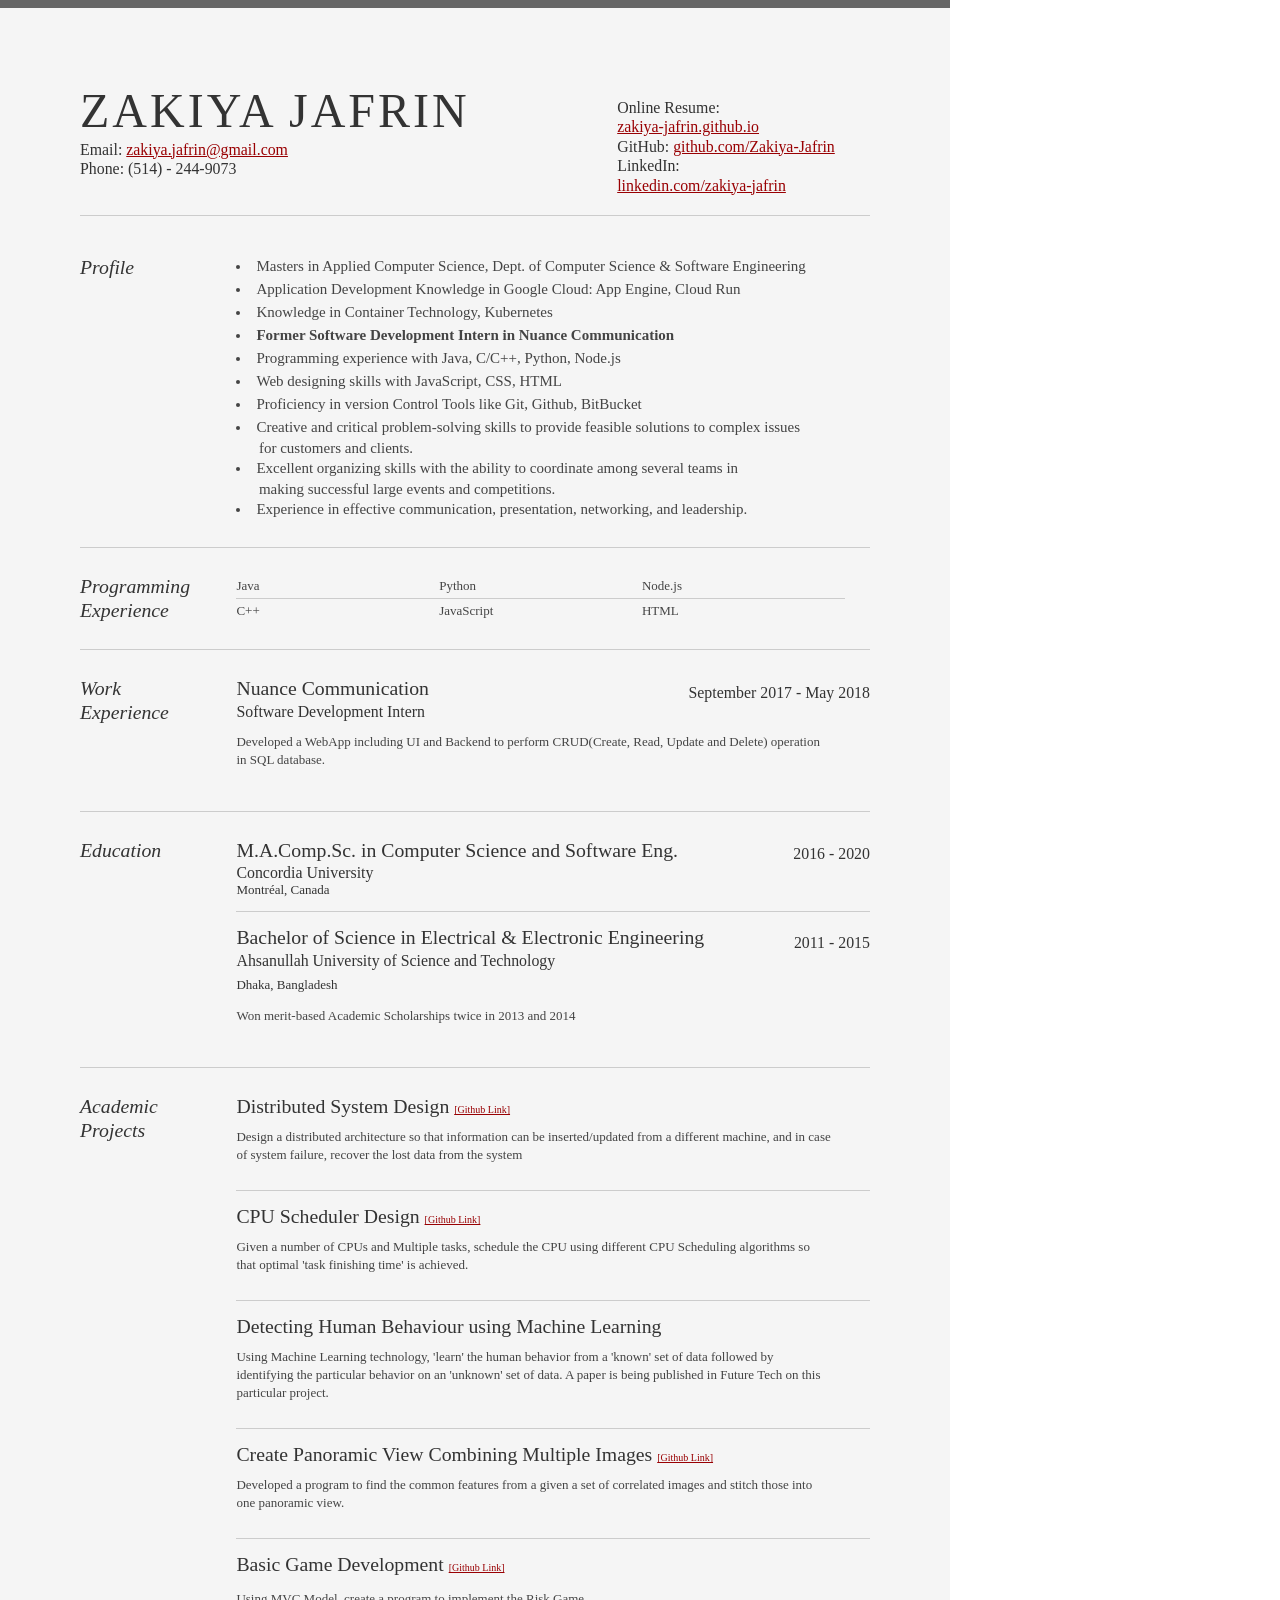
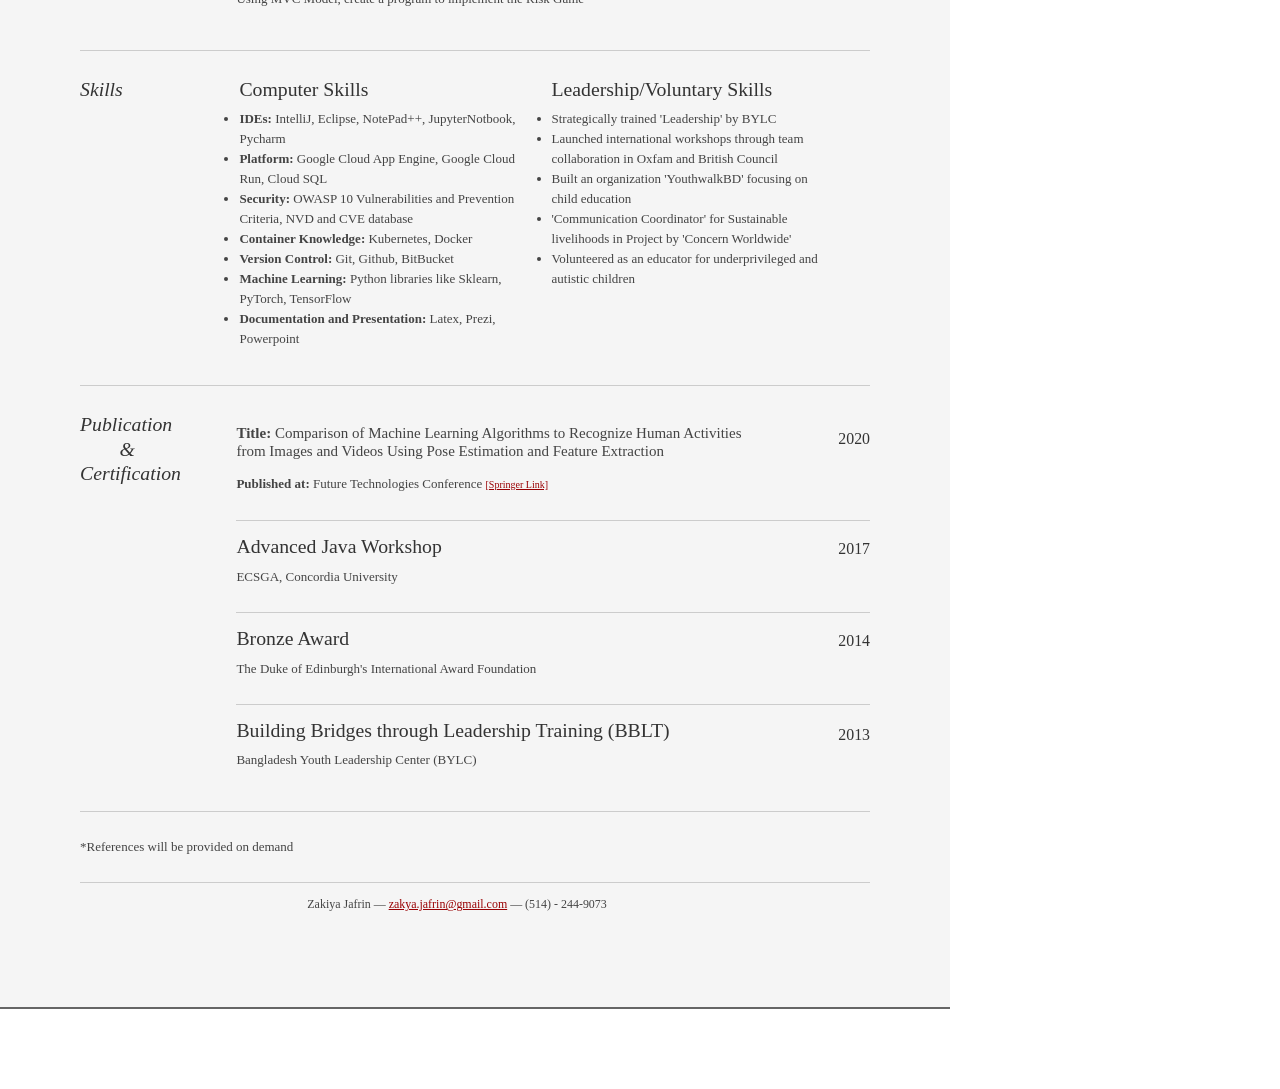
==== commit 5809febc: "Update index.html" ====
--- a/index.html
+++ b/index.html
@@ -287,9 +287,10 @@
 						<div class="yui-u">
 
 							<div class="job">
-								<h2>Future Technologies Conference <small style="font-size: 10px;"><a href="https://link.springer.com/chapter/10.1007/978-3-030-63128-4_7">[Springer Link]</a></small></h2>
-								<p>Comparison of Machine Learning Algorithms to Recognize Human Activities from Images and Videos
+								<p style="font-size: 15px;"><b>Title:</b> Comparison of Machine Learning Algorithms to Recognize Human Activities &nbsp &nbsp &nbsp &nbsp &nbsp &nbsp &nbsp &nbsp &nbsp &nbsp &nbsp  from Images and Videos
 									Using Pose Estimation and Feature Extraction </p>
+								<p><b>Published at:</b> Future Technologies Conference <small style="font-size: 10px;"><a href="https://link.springer.com/chapter/10.1007/978-3-030-63128-4_7">[Springer Link]</a></small> </p>
+								
 								<h4>2020</h4>
 
 							</div>
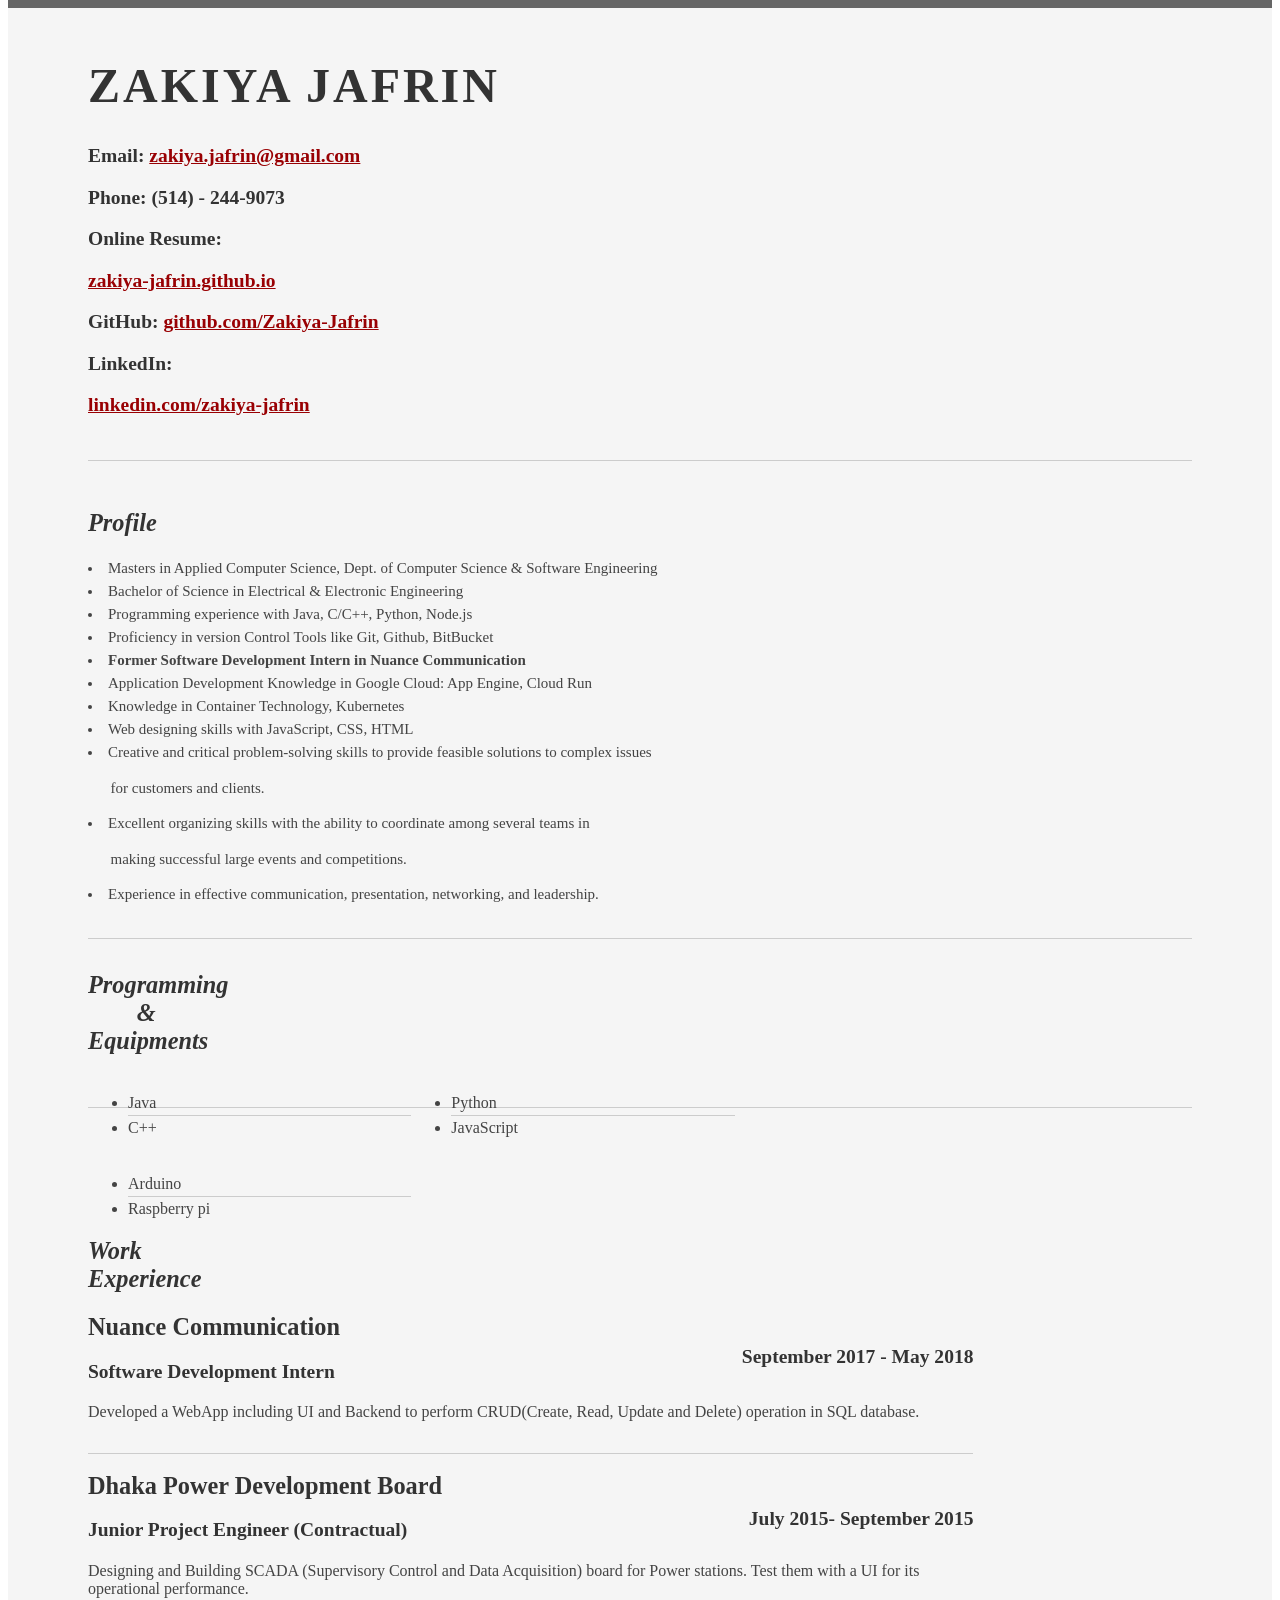
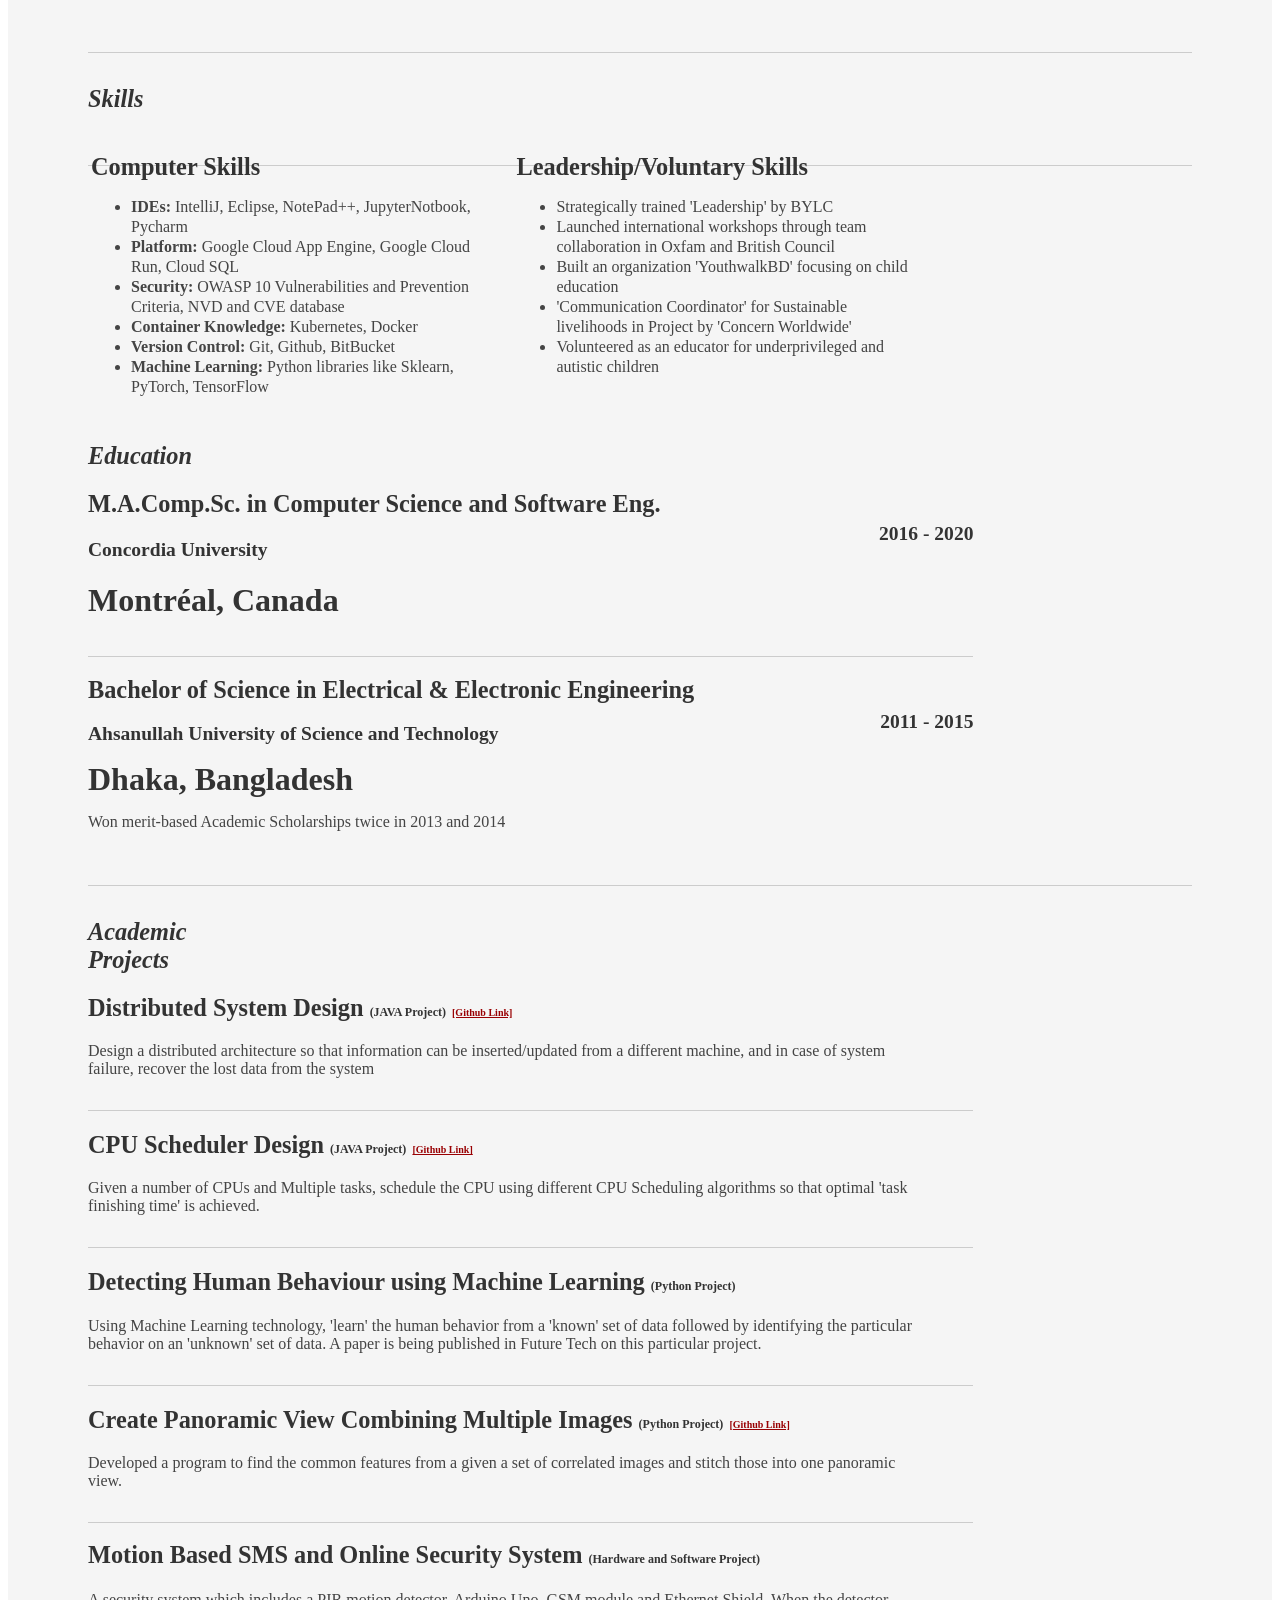
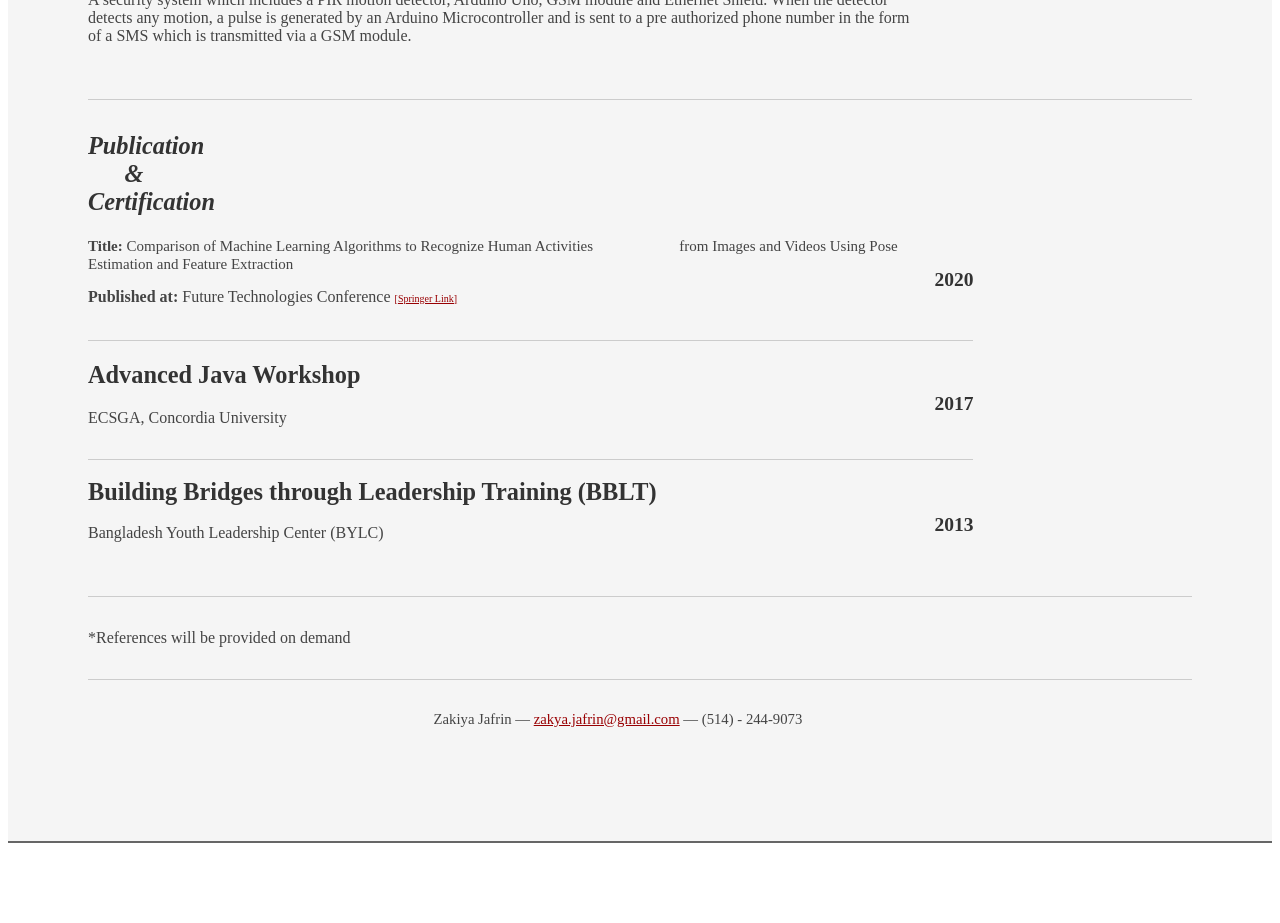
==== commit 1d7638a3: "Add files via upload" ====
--- a/index.html
+++ b/index.html
@@ -1,345 +1,395 @@
-<!DOCTYPE html>
-<html>
-<head>
-
-	<title >Zakiya Jafrin CV</title>
-	<meta http-equiv="content-type" content="text/html; charset=utf-8" />
-
-	<meta name="keywords" content="" />
-	<meta name="description" content="" />
-
-
-	<link rel="stylesheet" type="text/css" href="yahooapis.css" media="all" />
-	<link rel="stylesheet" type="text/css" href="resume.css" media="all" />
-</head>
-<body>
-
-<div id="doc2" >
-	<div id="inner">
-
-		<div id="hd">
-			<div class="yui-gc" >
-				<div class="yui-u first">
-					<h1 style="margin-top: 30px;">Zakiya Jafrin</h1>
-					<h3>Email: <a href="zakiya.jafrin@gmail.com">zakiya.jafrin@gmail.com</a></h3>
-					<h3>Phone: (514) - 244-9073</h3>
-
-				</div>
-
-				<div  style="margin-top: 40px;" class="yui-u">
-					<div class="contact-info">
-
-						<h3>Online Resume: <p></p><a href="https://zakiya-jafrin.github.io/">zakiya-jafrin.github.io</a></h3>
-
-						
-						<h3>GitHub: <a href="https://github.com/Zakiya-Jafrin">github.com/Zakiya-Jafrin</a></h3>
-						<h3>LinkedIn: <p></p><a href="https://www.linkedin.com/in/zakiya-jafrin/">linkedin.com/zakiya-jafrin</a></h3>
-
-						
-						
-
-					
-					</div><!--// .contact-info -->
-				</div>
-			</div><!--// .yui-gc -->
-		</div><!--// hd -->
-
-		<div id="bd">
-			<div id="yui-main">
-				<div class="yui-b">
-
-					<div class="yui-gf">
-						<div class="yui-u first">
-							<h2>Profile</h2>
-						</div>
-						<div class="yui-u">
-							<div class="sif3">
-								
-								<li>Masters in Applied Computer Science, Dept. of Computer Science & Software Engineering</li>
-								<li>Application Development Knowledge in Google Cloud: App Engine, Cloud Run</li>
-								<li>Knowledge in Container Technology, Kubernetes</li>
-								<li><b>Former Software Development Intern in Nuance Communication</b></li>
-  										<li>Programming experience with Java, C/C++, Python, Node.js</li>
-										 <li>Web designing skills with JavaScript, CSS, HTML</li>
-										 <li>Proficiency in version Control Tools like Git, Github, BitBucket</li>
-
-										<li>Creative and critical problem-solving skills to provide feasible solutions to complex issues 
-											<p>  &nbsp &nbsp &nbsp for customers and clients.</p></li>
-										<li>Excellent organizing skills with the ability to coordinate among several teams in
-									       <p>  &nbsp &nbsp &nbsp making successful large events and competitions.</p></li>
-										<li>Experience in effective communication, presentation, networking, and leadership.</li>
-  							</div>
-						</div>
-					</div><!--// .yui-gf -->
-
-
-					<div class="yui-gf">
-						<div class="yui-u first">
-							<h2>Programming Experience</h2>
-						</div>
-						<div class="yui-u">
-							<ul class="talent">
-								<div class= "sif1">
-									<li>Java</li>
-									
-								</div>
-								<li class="last">C++</li>
-							</ul>
-
-							<ul class="talent">
-								<div class= "sif1">
-									<li>Python</li>
-										
-
-							    </div>
-								<li class="last">JavaScript</li>
-							</ul>
-
-							<ul class="talent">
-								<div class= "sif1">
-									<li>Node.js</li>
-										
-								</div>
-								<li class="last">HTML</li>
-							</ul>
-						</div>
-					</div><!--// .yui-gf-->
-
-
-		
-
-
-
-
-					<div class="yui-gf">
-
-						<div class="yui-u first">
-							<h2>Work Experience</h2>
-						</div><!--// .yui-u -->
-
-						<div class="yui-u">
-
-							
-
-							<div class="job last bottom">
-								<h2>Nuance Communication</h2>
-								<h3>Software Development Intern</h3>
-								<h4>September 2017 - May 2018</h4>
-								<p>Developed a WebApp including UI and Backend to perform CRUD(Create, Read, Update and Delete) operation in SQL database.</p>
-
-							</div>
-
-							<!-- <div class="job last bottom">
-								<h2>Freelancing WebDeisgn</h2>
-								<h3>WordPress, HTML, BootStrap, CSS</h3>
-								<h4></h4>
-								<p>Designing, coding, and modifying websites, from layout to function and according to a client's specifications. Strive to create visually appealing sites that feature user-friendly design and clear navigation.</p>
-
-							</div> -->
-
-							<!-- <div class="job">
-								<h2> at D3 Innovation Center</h2>
-								<h3>Junior Project Engineer</h3>
-								<h4>July 2016 - September 2016</h4>
-								<p></p>
-								<p>I adied Several Tech start ups in d3 innovation incubators and developed an app that notifies a temperature threshold. I also coded Bluetooth module to send the information wirelessly</p>
-
-							</div> -->
-
-
-						
-
-
-						</div><!--// .yui-u -->
-					</div><!--// .yui-gf -->
-
-
-					<div class="yui-gf">
-
-						<div class="yui-u first">
-							<h2>Education</h2>
-						</div><!--// .yui-u -->
-
-						<div class="yui-u">
-
-							<div class="job">
-								<h2>M.A.Comp.Sc. in Computer Science and Software Eng.</h2>
-
-								<h3>Concordia University </h3>
-								<h1>Montréal, Canada</h1>
-								<h4>2016 - 2020</h4>
-
-							</div>
-
-							<div class="job last bottom">
-
-								<h2>Bachelor of Science in Electrical & Electronic Engineering</h2>
-								<h3>Ahsanullah University of Science and Technology</h3>
-								<h1>Dhaka, Bangladesh</h1>
-								<h4>2011 - 2015</h4>
-								<p>Won merit-based Academic Scholarships twice in 2013 and 2014</p>
-								<p></p>
-							</div>
-
-					
-
-
-						</div><!--// .yui-u -->
-					</div><!--// .yui-gf -->
-
-
-
-					<div class="yui-gf">
-
-						<div class="yui-u first">
-							<h2>Academic Projects</h2>
-						</div><!--// .yui-u -->
-
-						<div class="yui-u">
-
-							<div class="job">
-								
-								<h2>Distributed System Design <small style="font-size: 10px;"><a href="https://github.com/Zakiya-Jafrin/DistributedSystems">[Github Link]</a></small></h2>
-								<h3></h3>
-								<p>Design a distributed architecture so that information can be inserted/updated from a different machine, and in case of system failure, recover the lost data from the system</p>
-							</div>
-							<div class="job">
-								<h2>CPU Scheduler Design <small style="font-size: 10px;"><a href="https://github.com/Zakiya-Jafrin/CPU-Sceduling">[Github Link]</a></small></h2>
-								<h3></h3>
-								<p>Given a number of CPUs and Multiple tasks, schedule the CPU using different CPU Scheduling algorithms so that optimal 'task finishing time' is achieved. </p>
-							</div>
-
-							<div class="job">
-								<h2>Detecting Human Behaviour using Machine Learning</h2>
-								<h3></h3>
-								<p>Using Machine Learning technology, 'learn' the human behavior from a 'known' set of data followed by identifying the particular behavior on an 'unknown' set of data. A paper is being published in Future Tech on this particular project. </p>
-							</div>
-
-							<div class="job">
-								<h2>Create Panoramic View Combining Multiple Images <small style="font-size: 10px;"><a href="https://github.com/Zakiya-Jafrin/Image_Stitching-Panorama">[Github Link]</a></small></h2>
-								<h3></h3>
-								<p>Developed a program to find the common features from a given a set of correlated images and stitch those into one panoramic view.</p>
-							</div>
-
-							<div class="job last bottom">
-								<h2>Basic Game Development <small style="font-size: 10px;"><a href="https://github.com/Zakiya-Jafrin/Risk-Game-MVC-Model">[Github Link]</a></small></h2>
-								<h3></h3>
-								<p>Using MVC Model, create a program to implement the Risk Game </p>
-							</div>
-
-
-						</div><!--// .yui-u -->
-					</div><!--// .yui-gf -->
-
-					
-					<div class="yui-gf">
-						<div class="yui-u first">
-							<h2>Skills</h2>
-						</div>
-						<div class="yui-u">
-
-								<div class="talentmodified">
-									<h2>Computer Skills</h2>
-									<div class="sif2">
-									<ul>
-										  <li><b>IDEs:</b> IntelliJ, Eclipse, NotePad++, JupyterNotbook, Pycharm </li>
-
-										  
-							  
-										<li> <b>Platform:</b> Google Cloud App Engine, Google Cloud Run, Cloud SQL</li>
-										<li><b>Security: </b>OWASP 10 Vulnerabilities and Prevention Criteria, NVD and CVE database</li>
-										<li> <b>Container Knowledge:</b> Kubernetes, Docker</li>
-
-									<li> <b>Version Control:</b> Git, Github, BitBucket</li>
-									<li> <b>Machine Learning:</b> Python libraries like Sklearn, PyTorch, TensorFlow</li>
- 										<li> <b>Documentation and Presentation:</b> Latex, Prezi, Powerpoint</li>
-  									</div>
-  									</ul>
-
-								</div>
-
-								<div class="talentmodified">
-									<h2>Leadership/Voluntary Skills</h2>
-									<div class="sif2">
-									<ul>
-  										<li>Strategically trained 'Leadership' by BYLC</li>
-  										<li>Launched international workshops through team collaboration in Oxfam and British Council</li>
- 										<li>Built an organization 'YouthwalkBD' focusing on child education</li>
-										 
-										 <li>'Communication Coordinator' for Sustainable livelihoods in Project by 'Concern Worldwide' </li>
-										 <li>Volunteered as an educator for underprivileged and autistic children</li>
- 									</ul>
-  									</div>
-								</div>
-
-						
-						</div>
-					</div><!--// .yui-gf -->
-
-
-					<div class="yui-gf">
-
-						<div class="yui-u first">
-							<h2>Publication &nbsp &nbsp &nbsp &nbsp & Certification</h2>
-
-						</div><!--// .yui-u -->
-
-						<div class="yui-u">
-
-							<div class="job">
-								<p style="font-size: 15px;"><b>Title:</b> Comparison of Machine Learning Algorithms to Recognize Human Activities &nbsp &nbsp &nbsp &nbsp &nbsp &nbsp &nbsp &nbsp &nbsp &nbsp &nbsp  from Images and Videos
-									Using Pose Estimation and Feature Extraction </p>
-								<p><b>Published at:</b> Future Technologies Conference <small style="font-size: 10px;"><a href="https://link.springer.com/chapter/10.1007/978-3-030-63128-4_7">[Springer Link]</a></small> </p>
-								
-								<h4>2020</h4>
-
-							</div>
-
-							<div class="job">
-								<h2>Advanced Java Workshop</h2>
-								<p>ECSGA, Concordia University</p>
-								<h4>2017</h4>
-							</div>
-
-							<div class="job">
-								<h2>Bronze Award</h2>
-								<p>The Duke of Edinburgh's International Award Foundation</p>
-								<h4>2014</h4>
-							</div>
-
-							<div class="job last bottom">
-								<h2>Building Bridges through Leadership Training (BBLT)</h2>
-								<p>Bangladesh Youth Leadership Center (BYLC)</p>
-								<h4>2013</h4>
-							</div>
-
-							
-
-						
-
-						</div><!--// .yui-u -->
-					</div><!--// .yui-gf -->
-
-
-					
-
-
-			<p>*References will be provided on demand</p>
-
-				</div><!--// .yui-b -->
-			</div><!--// yui-main -->
-		</div><!--// bd -->
-
-		<div id="ft">
-			<p>Zakiya Jafrin &mdash; <a href="zakiya.jafrin@gmail.com">zakya.jafrin@gmail.com</a> &mdash; (514) - 244-9073</p>
-
-		</div><!--// footer -->
-
-	</div><!-- // inner -->
-
-
-</div><!--// doc -->
-
-
-</body>
-</html>
+<!DOCTYPE html>
+<html>
+<head>
+
+	<title >Zakiya Jafrin CV</title>
+	<meta http-equiv="content-type" content="text/html; charset=utf-8" />
+
+	<meta name="keywords" content="" />
+	<meta name="description" content="" />
+
+	<link rel="stylesheet" type="text/css" href="http://yui.yahooapis.com/2.7.0/build/reset-fonts-grids/reset-fonts-grids.css" media="all" />
+	<link rel="stylesheet" type="text/css" href="resume.css" media="all" />
+</head>
+<body>
+
+<div id="doc2" >
+	<div id="inner">
+
+		<div id="hd">
+			<div class="yui-gc" >
+				<div class="yui-u first">
+					<h1>Zakiya Jafrin</h1>
+					<h3>Email: <a href="zakiya.jafrin@gmail.com">zakiya.jafrin@gmail.com</a></h3>
+					<h3>Phone: (514) - 244-9073</h3>
+
+				</div>
+
+				<div class="yui-u">
+					<div class="contact-info">
+						<h3>Online Resume: <p></p><a href="https://zakiya-jafrin.github.io/">zakiya-jafrin.github.io</a></h3>
+
+						
+						<h3>GitHub: <a href="https://github.com/Zakiya-Jafrin">github.com/Zakiya-Jafrin</a></h3>
+						<h3>LinkedIn: <p></p><a href="https://www.linkedin.com/in/zakiya-jafrin/">linkedin.com/zakiya-jafrin</a></h3>
+
+						
+						
+					
+					</div><!--// .contact-info -->
+				</div>
+			</div><!--// .yui-gc -->
+		</div><!--// hd -->
+
+		<div id="bd">
+			<div id="yui-main">
+				<div class="yui-b">
+
+					<div class="yui-gf">
+						<div class="yui-u first">
+							<h2>Profile</h2>
+						</div>
+						<div class="yui-u">
+							<div class="sif3">
+								
+								<li>Masters in Applied Computer Science, Dept. of Computer Science & Software Engineering</li>
+								<li>Bachelor of Science in Electrical & Electronic Engineering</li>
+								<li>Programming experience with Java, C/C++, Python, Node.js</li>
+								<li>Proficiency in version Control Tools like Git, Github, BitBucket</li>
+								<li><b>Former Software Development Intern in Nuance Communication</b></li>
+								<li>Application Development Knowledge in Google Cloud: App Engine, Cloud Run</li>
+								<li>Knowledge in Container Technology, Kubernetes</li>
+								
+  										
+										 <li>Web designing skills with JavaScript, CSS, HTML</li>
+										 
+
+										<li>Creative and critical problem-solving skills to provide feasible solutions to complex issues 
+											<p>  &nbsp &nbsp &nbsp for customers and clients.</p></li>
+										<li>Excellent organizing skills with the ability to coordinate among several teams in
+									       <p>  &nbsp &nbsp &nbsp making successful large events and competitions.</p></li>
+										<li>Experience in effective communication, presentation, networking, and leadership.</li>
+  							</div>
+						</div>
+					</div><!--// .yui-gf -->
+
+
+					<div class="yui-gf">
+						<div class="yui-u first">
+							<h2>Programming &nbsp &nbsp &nbsp &nbsp & Equipments</h2>
+						</div>
+						<div class="yui-u">
+							<ul class="talent">
+								<div class= "sif1">
+									<li>Java</li>
+									
+								</div>
+								<li class="last">C++</li>
+							</ul>
+
+							<ul class="talent">
+								<div class= "sif1">
+									<li>Python</li>
+										
+
+							    </div>
+								<li class="last">JavaScript</li>
+							</ul>
+
+							<ul class="talent">
+								<div class= "sif1">
+									<li>Arduino</li>
+										
+								</div>
+								<li class="last">Raspberry pi</li>
+							</ul>
+						</div>
+					</div><!--// .yui-gf-->
+
+
+		
+
+
+
+
+					<div class="yui-gf">
+
+						<div class="yui-u first">
+							<h2>Work Experience</h2>
+						</div><!--// .yui-u -->
+
+						<div class="yui-u">
+
+							
+
+							<div class="job">
+								<h2>Nuance Communication</h2>
+								<h3>Software Development Intern</h3>
+								<h4>September 2017 - May 2018</h4>
+								<p>Developed a WebApp including UI and Backend to perform CRUD(Create, Read, Update and Delete) operation in SQL database.</p>
+
+							</div>
+
+							<div class="job last bottom">
+								<h2>Dhaka Power Development Board</h2>
+								<h3>Junior Project Engineer (Contractual)</h3>
+								<h4>July 2015- September 2015</h4>
+								<p>Designing and Building SCADA (Supervisory Control and Data Acquisition) board for Power stations. Test them with a UI for its operational performance.</p>
+							</div>
+
+							<!-- <div class="job last bottom">
+								<h2>Freelancing WebDeisgn</h2>
+								<h3>WordPress, HTML, BootStrap, CSS</h3>
+								<h4></h4>
+								<p>Designing, coding, and modifying websites, from layout to function and according to a client's specifications. Strive to create visually appealing sites that feature user-friendly design and clear navigation.</p>
+
+							</div> -->
+
+							<!-- <div class="job">
+								<h2> at D3 Innovation Center</h2>
+								<h3>Junior Project Engineer</h3>
+								<h4>July 2016 - September 2016</h4>
+								<p></p>
+								<p>I adied Several Tech start ups in d3 innovation incubators and developed an app that notifies a temperature threshold. I also coded Bluetooth module to send the information wirelessly</p>
+
+							</div> -->
+
+
+					
+
+
+						</div><!--// .yui-u -->
+					</div><!--// .yui-gf -->
+
+
+					<div class="yui-gf">
+						<div class="yui-u first">
+							<h2>Skills</h2>
+						</div>
+						<div class="yui-u">
+
+								<div class="talentmodified">
+									<h2>Computer Skills</h2>
+									<div class="sif2">
+									<ul style="margin-bottom: 35px;">
+										  <li><b>IDEs:</b> IntelliJ, Eclipse, NotePad++, JupyterNotbook, Pycharm </li>
+
+										  
+							  
+										<li> <b>Platform:</b> Google Cloud App Engine, Google Cloud Run, Cloud SQL</li>
+										<li><b>Security:</b> OWASP 10 Vulnerabilities and Prevention Criteria, NVD and CVE database</li>
+									<li> <b>Container Knowledge: </b>Kubernetes, Docker</li>
+
+									<li> <b>Version Control:</b> Git, Github, BitBucket</li>
+									<li> <b>Machine Learning:</b> Python libraries like Sklearn, PyTorch, TensorFlow</li>
+ 										<!-- <li> <b>Documentation and Presentation:</b> Latex, Prezi, Powerpoint</li> -->
+  									</div>
+  									</ul>
+
+								</div>
+
+								<div class="talentmodified">
+									<h2>Leadership/Voluntary Skills</h2>
+									<div class="sif2">
+									<ul>
+  										<li>Strategically trained 'Leadership' by BYLC</li>
+  										<li>Launched international workshops through team collaboration in Oxfam and British Council</li>
+ 										<li>Built an organization 'YouthwalkBD' focusing on child education</li>
+										 
+										 <li>'Communication Coordinator' for Sustainable livelihoods in Project by 'Concern Worldwide' </li>
+										 <li>Volunteered as an educator for underprivileged and autistic children</li>
+ 									</ul>
+  									</div>
+								</div>
+
+						
+						</div>
+					</div><!--// .yui-gf -->
+
+
+					<div class="yui-gf">
+
+						<div class="yui-u first">
+							<h2>Education</h2>
+						</div><!--// .yui-u -->
+
+						<div class="yui-u">
+
+							<div class="job">
+								<h2>M.A.Comp.Sc. in Computer Science and Software Eng.</h2>
+
+								<h3>Concordia University </h3>
+								<h1>Montréal, Canada</h1>
+								<h4>2016 - 2020</h4>
+
+							</div>
+
+							<div class="job last bottom">
+
+								<h2>Bachelor of Science in Electrical & Electronic Engineering</h2>
+								<h3>Ahsanullah University of Science and Technology</h3>
+								<h1>Dhaka, Bangladesh</h1>
+								<h4>2011 - 2015</h4>
+								<p>Won merit-based Academic Scholarships twice in 2013 and 2014</p>
+							</div>
+
+					
+
+
+						</div><!--// .yui-u -->
+					</div><!--// .yui-gf -->
+
+
+
+					<div class="yui-gf">
+
+						<div class="yui-u first">
+							<h2>Academic Projects</h2>
+						</div><!--// .yui-u -->
+
+						<div class="yui-u">
+
+							<div class="job">
+								<div class="job">
+								
+									<h2>Distributed System Design <small style="font-size: 12px">(JAVA Project)</small> <small style="font-size: 10px;"><a href="https://github.com/Zakiya-Jafrin/DistributedSystems">[Github Link]</a></small></h2>
+									<h3></h3>
+									<p >Design a distributed architecture so that information can be inserted/updated from a different machine, and in case of system failure, recover the lost data from the system</p>
+								</div>
+							
+	
+								<div class="job">
+									<h2>CPU Scheduler Design <small style="font-size: 12px">(JAVA Project)</small>  <small style="font-size: 10px;"><a href="https://github.com/Zakiya-Jafrin/CPU-Sceduling">[Github Link]</a></small></h2>
+									<h3></h3>
+									<p>Given a number of CPUs and Multiple tasks, schedule the CPU using different CPU Scheduling algorithms so that optimal 'task finishing time' is achieved. </p>
+								</div>
+								
+								<h2>Detecting Human Behaviour using Machine Learning <small style="font-size: 12px">(Python Project)</small> </h2>
+								<h3></h3>
+								<p>Using Machine Learning technology, 'learn' the human behavior from a 'known' set of data followed by identifying the particular behavior on an 'unknown' set of data. A paper is being published in Future Tech on this particular project. </p>
+							</div>
+
+							<div class="job">
+								<h2>Create Panoramic View Combining Multiple Images <small style="font-size: 12px">(Python Project)</small> <small style="font-size: 10px;"><a href="https://github.com/Zakiya-Jafrin/Image_Stitching-Panorama">[Github Link]</a></small></h2>
+								<h3></h3>
+								<p>Developed a program to find the common features from a given a set of correlated images and stitch those into one panoramic view.</p>
+							</div>
+
+							
+							
+
+							
+
+							<!-- <div class="job">
+								<h2>Basic Game Development <small style="font-size: 10px;"><a href="https://github.com/Zakiya-Jafrin/Risk-Game-MVC-Model">[Github Link]</a></small></h2>
+								<h3></h3>
+								<p>Using MVC Model, create a program to implement the Risk Game </p>
+							</div> -->
+
+							<div class="job last bottom">
+								<h2>Motion Based SMS and Online Security System <small style="font-size: 12px">(Hardware and Software Project)</small></h2>
+								<h3></h3>
+								<p>A security system which includes a PIR motion detector, Arduino Uno, GSM module and Ethernet Shield. When the detector detects any motion, a pulse is generated by an Arduino Microcontroller and is sent to a pre authorized phone number in the form of a SMS which is transmitted via a GSM module.</p>
+							</div>
+
+
+						</div><!--// .yui-u -->
+					</div><!--// .yui-gf -->
+
+					
+					
+
+
+					<div class="yui-gf">
+
+						<div class="yui-u first">
+							<h2>Publication &nbsp &nbsp &nbsp &nbsp & Certification</h2>
+						</div><!--// .yui-u -->
+
+						<div class="yui-u">
+
+							<div class="job">
+								<p style="font-size: 15px;"><b>Title:</b> Comparison of Machine Learning Algorithms to Recognize Human Activities &nbsp &nbsp &nbsp &nbsp &nbsp &nbsp &nbsp &nbsp &nbsp &nbsp &nbsp  from Images and Videos
+									Using Pose Estimation and Feature Extraction </p>
+								<p><b>Published at:</b> Future Technologies Conference <small style="font-size: 10px;"><a href="https://link.springer.com/chapter/10.1007/978-3-030-63128-4_7">[Springer Link]</a></small> </p>
+								<h4>2020</h4>
+
+							</div>
+
+							<div class="job">
+								<h2>Advanced Java Workshop</h2>
+								<p>ECSGA, Concordia University</p>
+								<h4>2017</h4>
+							</div>
+
+							<!-- <div class="job">
+								<h2>Bronze Award</h2>
+								<p>The Duke of Edinburgh's International Award Foundation</p>
+								<h4>2014</h4>
+							</div> -->
+
+							<div class="job last bottom">
+								<h2>Building Bridges through Leadership Training (BBLT)</h2>
+								<p>Bangladesh Youth Leadership Center (BYLC)</p>
+								<h4>2013</h4>
+							</div>
+
+							
+
+						
+
+						</div><!--// .yui-u -->
+					</div><!--// .yui-gf -->
+
+
+					<!--//<div class="yui-gf">
+						<div class="yui-u first">
+							<h2>Interests</h2>
+						</div>
+						<div class="yui-u">
+							<ul class="talent">
+								<div class= "sif1">
+									<li>Research</li>
+
+								</div>
+								<li class="last">Reading</li>
+							</ul>
+
+							<ul class="talent">
+								<div class= "sif1">
+									<li>Coding</li>
+
+							    </div>
+								<li class="last">Language(French, Spanish)</li>
+							</ul>
+
+							<ul class="talent">
+								<div class= "sif1">
+									<li>Sports</li>
+								</div>
+								<li class="last">Travelling</li>
+							</ul>
+						</div>
+					</div>// .yui-gf
+					-->
+
+
+			<p>*References will be provided on demand</p>
+
+				</div><!--// .yui-b -->
+			</div><!--// yui-main -->
+		</div><!--// bd -->
+
+		<div id="ft">
+			<p>Zakiya Jafrin &mdash; <a href="zakiya.jafrin@gmail.com">zakya.jafrin@gmail.com</a> &mdash; (514) - 244-9073</p>
+
+		</div><!--// footer -->
+
+	</div><!-- // inner -->
+
+
+</div><!--// doc -->
+
+
+</body>
+</html>
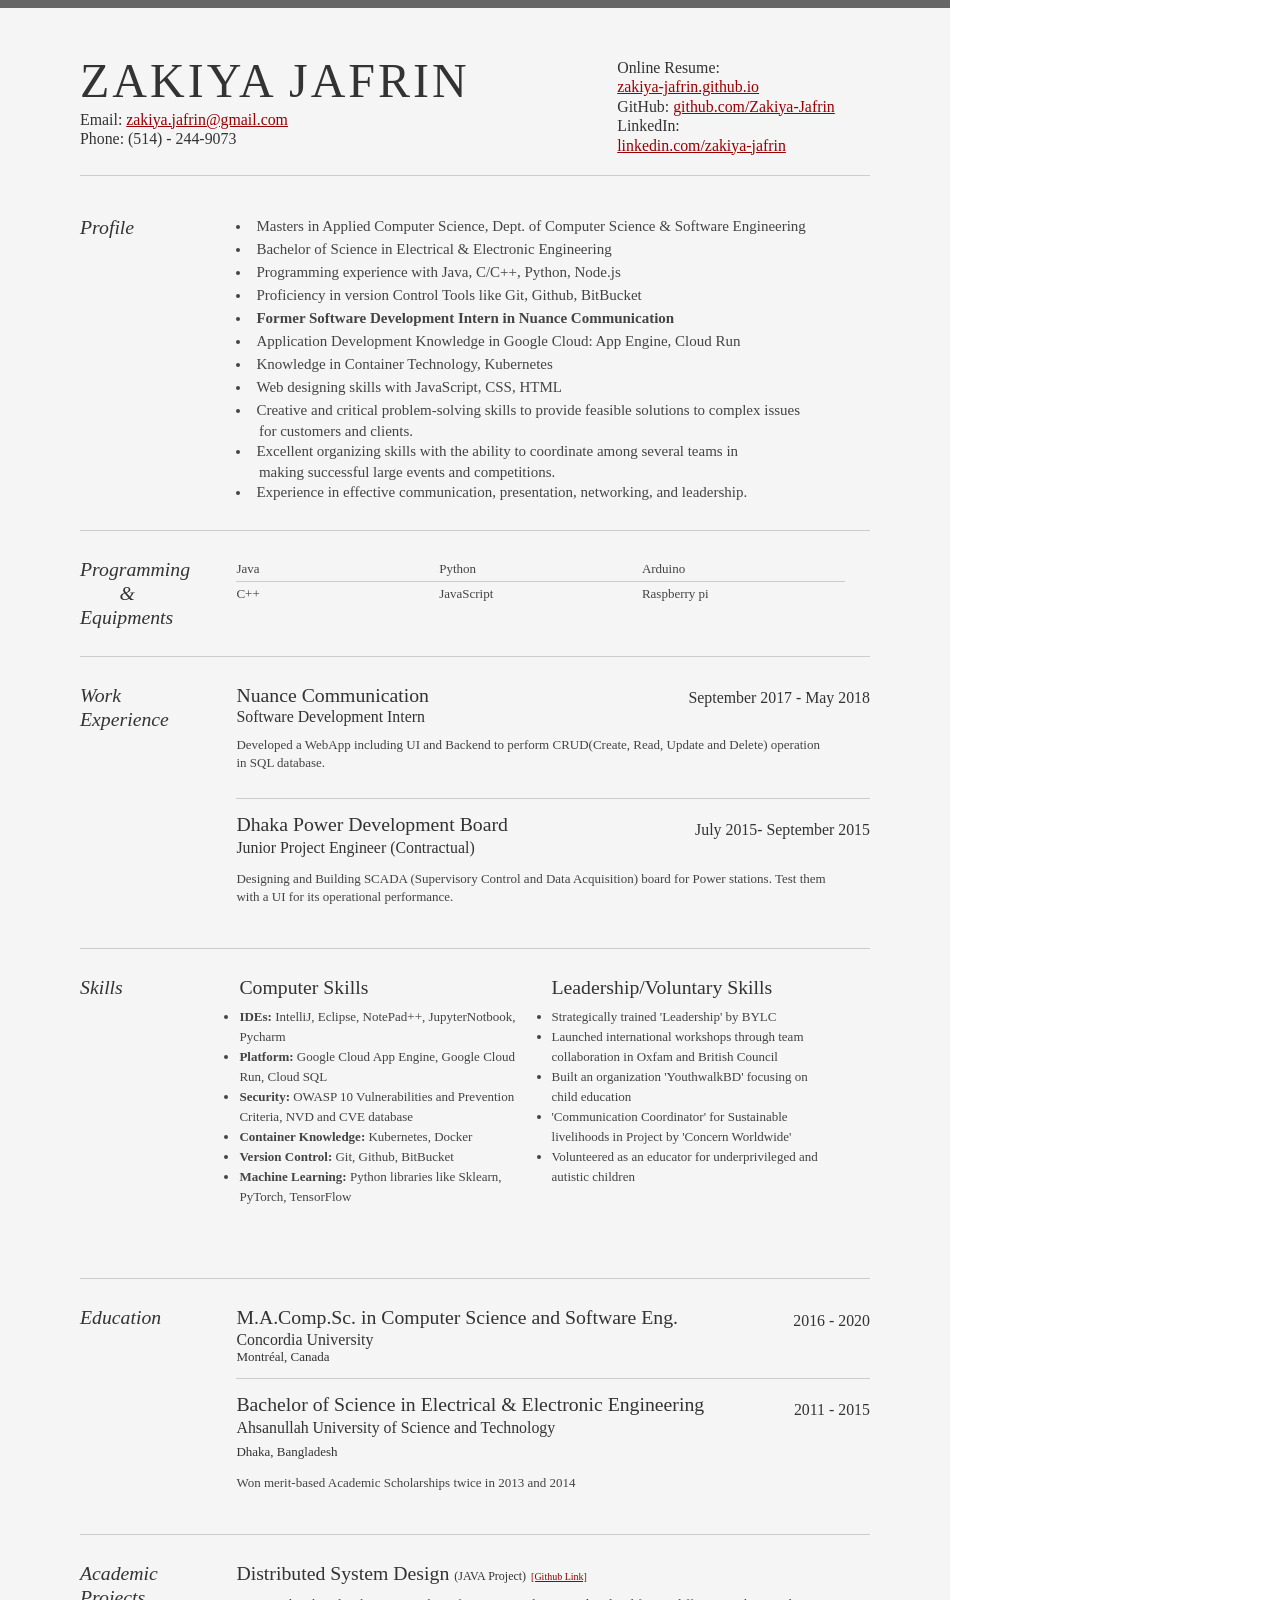
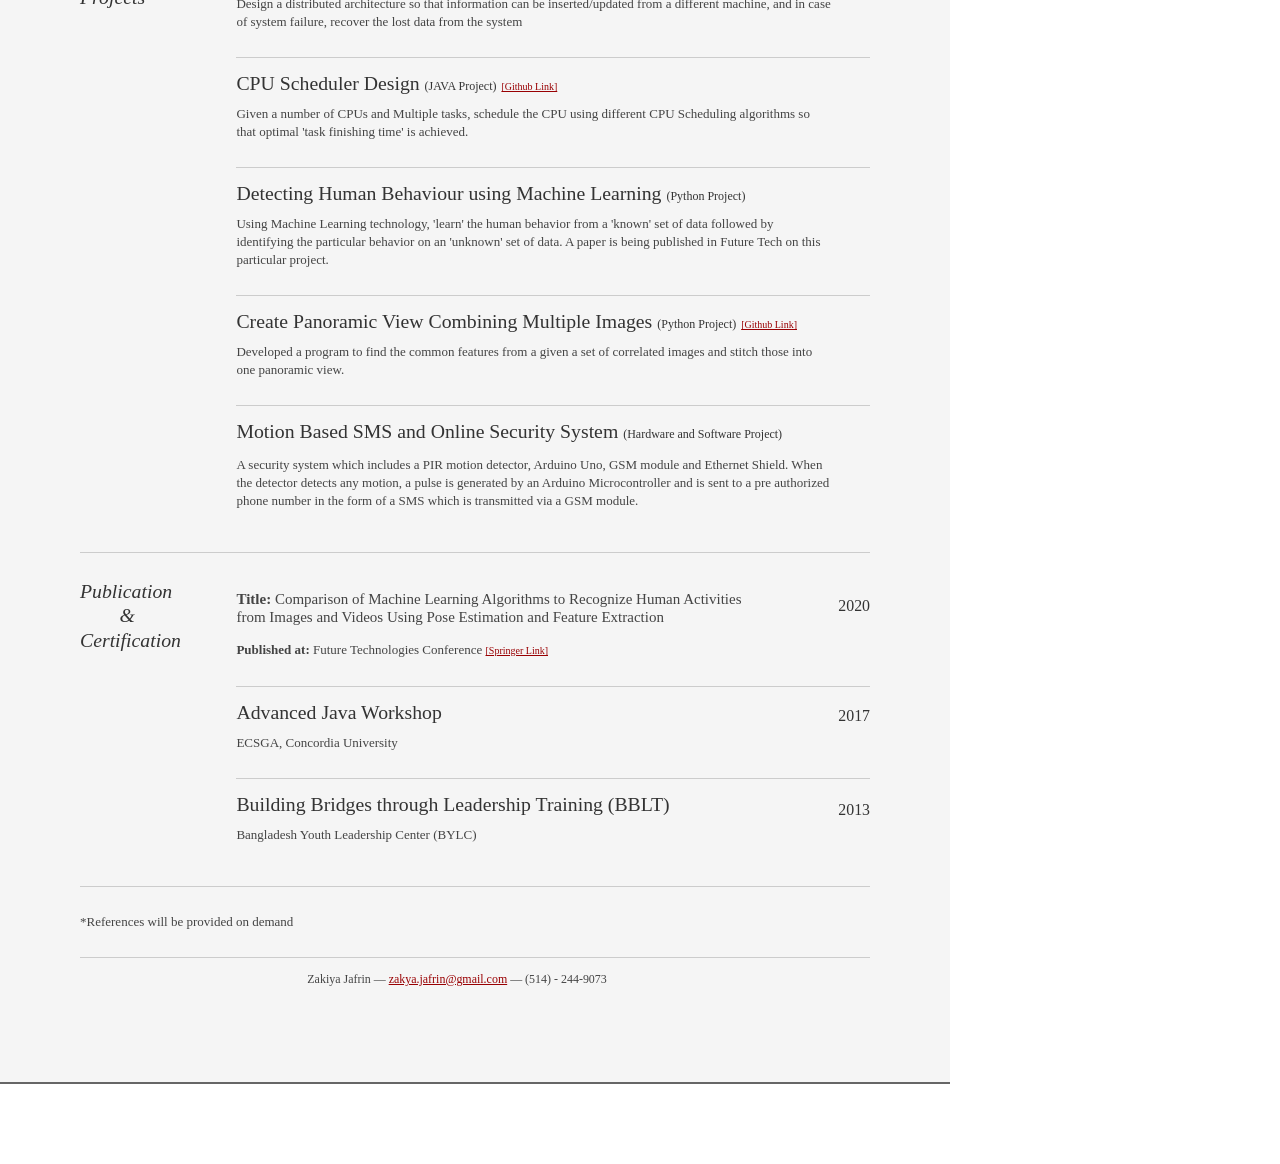
==== commit 556c1256: "Update index.html" ====
--- a/index.html
+++ b/index.html
@@ -8,7 +8,7 @@
 	<meta name="keywords" content="" />
 	<meta name="description" content="" />
 
-	<link rel="stylesheet" type="text/css" href="http://yui.yahooapis.com/2.7.0/build/reset-fonts-grids/reset-fonts-grids.css" media="all" />
+	<link rel="stylesheet" type="text/css" href="yahooapis.css" media="all" />
 	<link rel="stylesheet" type="text/css" href="resume.css" media="all" />
 </head>
 <body>
--- a/yahooapis.css
+++ b/yahooapis.css
@@ -0,0 +1,7 @@
+/*
+Copyright (c) 2009, Yahoo! Inc. All rights reserved.
+Code licensed under the BSD License:
+http://developer.yahoo.net/yui/license.txt
+version: 2.7.0
+*/
+html{color:#000;background:#FFF;}body,div,dl,dt,dd,ul,ol,li,h1,h2,h3,h4,h5,h6,pre,code,form,fieldset,legend,input,button,textarea,p,blockquote,th,td{margin:0;padding:0;}table{border-collapse:collapse;border-spacing:0;}fieldset,img{border:0;}address,caption,cite,code,dfn,em,strong,th,var,optgroup{font-style:inherit;font-weight:inherit;}del,ins{text-decoration:none;}li{list-style:none;}caption,th{text-align:left;}h1,h2,h3,h4,h5,h6{font-size:100%;font-weight:normal;}q:before,q:after{content:'';}abbr,acronym{border:0;font-variant:normal;}sup{vertical-align:baseline;}sub{vertical-align:baseline;}legend{color:#000;}input,button,textarea,select,optgroup,option{font-family:inherit;font-size:inherit;font-style:inherit;font-weight:inherit;}input,button,textarea,select{*font-size:100%;}body{font:13px/1.231 arial,helvetica,clean,sans-serif;*font-size:small;*font:x-small;}select,input,button,textarea,button{font:99% arial,helvetica,clean,sans-serif;}table{font-size:inherit;font:100%;}pre,code,kbd,samp,tt{font-family:monospace;*font-size:108%;line-height:100%;}body{text-align:center;}#doc,#doc2,#doc3,#doc4,.yui-t1,.yui-t2,.yui-t3,.yui-t4,.yui-t5,.yui-t6,.yui-t7{margin:auto;text-align:left;width:57.69em;*width:56.25em;}#doc2{width:73.076em;*width:71.25em;}#doc3{margin:auto 10px;width:auto;}#doc4{width:74.923em;*width:73.05em;}.yui-b{position:relative;}.yui-b{_position:static;}#yui-main .yui-b{position:static;}#yui-main,.yui-g .yui-u .yui-g{width:100%;}.yui-t1 #yui-main,.yui-t2 #yui-main,.yui-t3 #yui-main{float:right;margin-left:-25em;}.yui-t4 #yui-main,.yui-t5 #yui-main,.yui-t6 #yui-main{float:left;margin-right:-25em;}.yui-t1 .yui-b{float:left;width:12.30769em;*width:12.00em;}.yui-t1 #yui-main .yui-b{margin-left:13.30769em;*margin-left:13.05em;}.yui-t2 .yui-b{float:left;width:13.8461em;*width:13.50em;}.yui-t2 #yui-main .yui-b{margin-left:14.8461em;*margin-left:14.55em;}.yui-t3 .yui-b{float:left;width:23.0769em;*width:22.50em;}.yui-t3 #yui-main .yui-b{margin-left:24.0769em;*margin-left:23.62em;}.yui-t4 .yui-b{float:right;width:13.8456em;*width:13.50em;}.yui-t4 #yui-main .yui-b{margin-right:14.8456em;*margin-right:14.55em;}.yui-t5 .yui-b{float:right;width:18.4615em;*width:18.00em;}.yui-t5 #yui-main .yui-b{margin-right:19.4615em;*margin-right:19.125em;}.yui-t6 .yui-b{float:right;width:23.0769em;*width:22.50em;}.yui-t6 #yui-main .yui-b{margin-right:24.0769em;*margin-right:23.62em;}.yui-t7 #yui-main .yui-b{display:block;margin:0 0 1em 0;}#yui-main .yui-b{float:none;width:auto;}.yui-gb .yui-u,.yui-g .yui-gb .yui-u,.yui-gb .yui-g,.yui-gb .yui-gb,.yui-gb .yui-gc,.yui-gb .yui-gd,.yui-gb .yui-ge,.yui-gb .yui-gf,.yui-gc .yui-u,.yui-gc .yui-g,.yui-gd .yui-u{float:left;}.yui-g .yui-u,.yui-g .yui-g,.yui-g .yui-gb,.yui-g .yui-gc,.yui-g .yui-gd,.yui-g .yui-ge,.yui-g .yui-gf,.yui-gc .yui-u,.yui-gd .yui-g,.yui-g .yui-gc .yui-u,.yui-ge .yui-u,.yui-ge .yui-g,.yui-gf .yui-g,.yui-gf .yui-u{float:right;}.yui-g div.first,.yui-gb div.first,.yui-gc div.first,.yui-gd div.first,.yui-ge div.first,.yui-gf div.first,.yui-g .yui-gc div.first,.yui-g .yui-ge div.first,.yui-gc div.first div.first{float:left;}.yui-g .yui-u,.yui-g .yui-g,.yui-g .yui-gb,.yui-g .yui-gc,.yui-g .yui-gd,.yui-g .yui-ge,.yui-g .yui-gf{width:49.1%;}.yui-gb .yui-u,.yui-g .yui-gb .yui-u,.yui-gb .yui-g,.yui-gb .yui-gb,.yui-gb .yui-gc,.yui-gb .yui-gd,.yui-gb .yui-ge,.yui-gb .yui-gf,.yui-gc .yui-u,.yui-gc .yui-g,.yui-gd .yui-u{width:32%;margin-left:1.99%;}.yui-gb .yui-u{*margin-left:1.9%;*width:31.9%;}.yui-gc div.first,.yui-gd .yui-u{width:66%;}.yui-gd div.first{width:32%;}.yui-ge div.first,.yui-gf .yui-u{width:74.2%;}.yui-ge .yui-u,.yui-gf div.first{width:24%;}.yui-g .yui-gb div.first,.yui-gb div.first,.yui-gc div.first,.yui-gd div.first{margin-left:0;}.yui-g .yui-g .yui-u,.yui-gb .yui-g .yui-u,.yui-gc .yui-g .yui-u,.yui-gd .yui-g .yui-u,.yui-ge .yui-g .yui-u,.yui-gf .yui-g .yui-u{width:49%;*width:48.1%;*margin-left:0;}.yui-g .yui-g .yui-u{width:48.1%;}.yui-g .yui-gb div.first,.yui-gb .yui-gb div.first{*margin-right:0;*width:32%;_width:31.7%;}.yui-g .yui-gc div.first,.yui-gd .yui-g{width:66%;}.yui-gb .yui-g div.first{*margin-right:4%;_margin-right:1.3%;}.yui-gb .yui-gc div.first,.yui-gb .yui-gd div.first{*margin-right:0;}.yui-gb .yui-gb .yui-u,.yui-gb .yui-gc .yui-u{*margin-left:1.8%;_margin-left:4%;}.yui-g .yui-gb .yui-u{_margin-left:1.0%;}.yui-gb .yui-gd .yui-u{*width:66%;_width:61.2%;}.yui-gb .yui-gd div.first{*width:31%;_width:29.5%;}.yui-g .yui-gc .yui-u,.yui-gb .yui-gc .yui-u{width:32%;_float:right;margin-right:0;_margin-left:0;}.yui-gb .yui-gc div.first{width:66%;*float:left;*margin-left:0;}.yui-gb .yui-ge .yui-u,.yui-gb .yui-gf .yui-u{margin:0;}.yui-gb .yui-gb .yui-u{_margin-left:.7%;}.yui-gb .yui-g div.first,.yui-gb .yui-gb div.first{*margin-left:0;}.yui-gc .yui-g .yui-u,.yui-gd .yui-g .yui-u{*width:48.1%;*margin-left:0;}.yui-gb .yui-gd div.first{width:32%;}.yui-g .yui-gd div.first{_width:29.9%;}.yui-ge .yui-g{width:24%;}.yui-gf .yui-g{width:74.2%;}.yui-gb .yui-ge div.yui-u,.yui-gb .yui-gf div.yui-u{float:right;}.yui-gb .yui-ge div.first,.yui-gb .yui-gf div.first{float:left;}.yui-gb .yui-ge .yui-u,.yui-gb .yui-gf div.first{*width:24%;_width:20%;}.yui-gb .yui-ge div.first,.yui-gb .yui-gf .yui-u{*width:73.5%;_width:65.5%;}.yui-ge div.first .yui-gd .yui-u{width:65%;}.yui-ge div.first .yui-gd div.first{width:32%;}#hd:after,#bd:after,#ft:after,.yui-g:after,.yui-gb:after,.yui-gc:after,.yui-gd:after,.yui-ge:after,.yui-gf:after{content:".";display:block;height:0;clear:both;visibility:hidden;}#hd,#bd,#ft,.yui-g,.yui-gb,.yui-gc,.yui-gd,.yui-ge,.yui-gf{zoom:1;}
